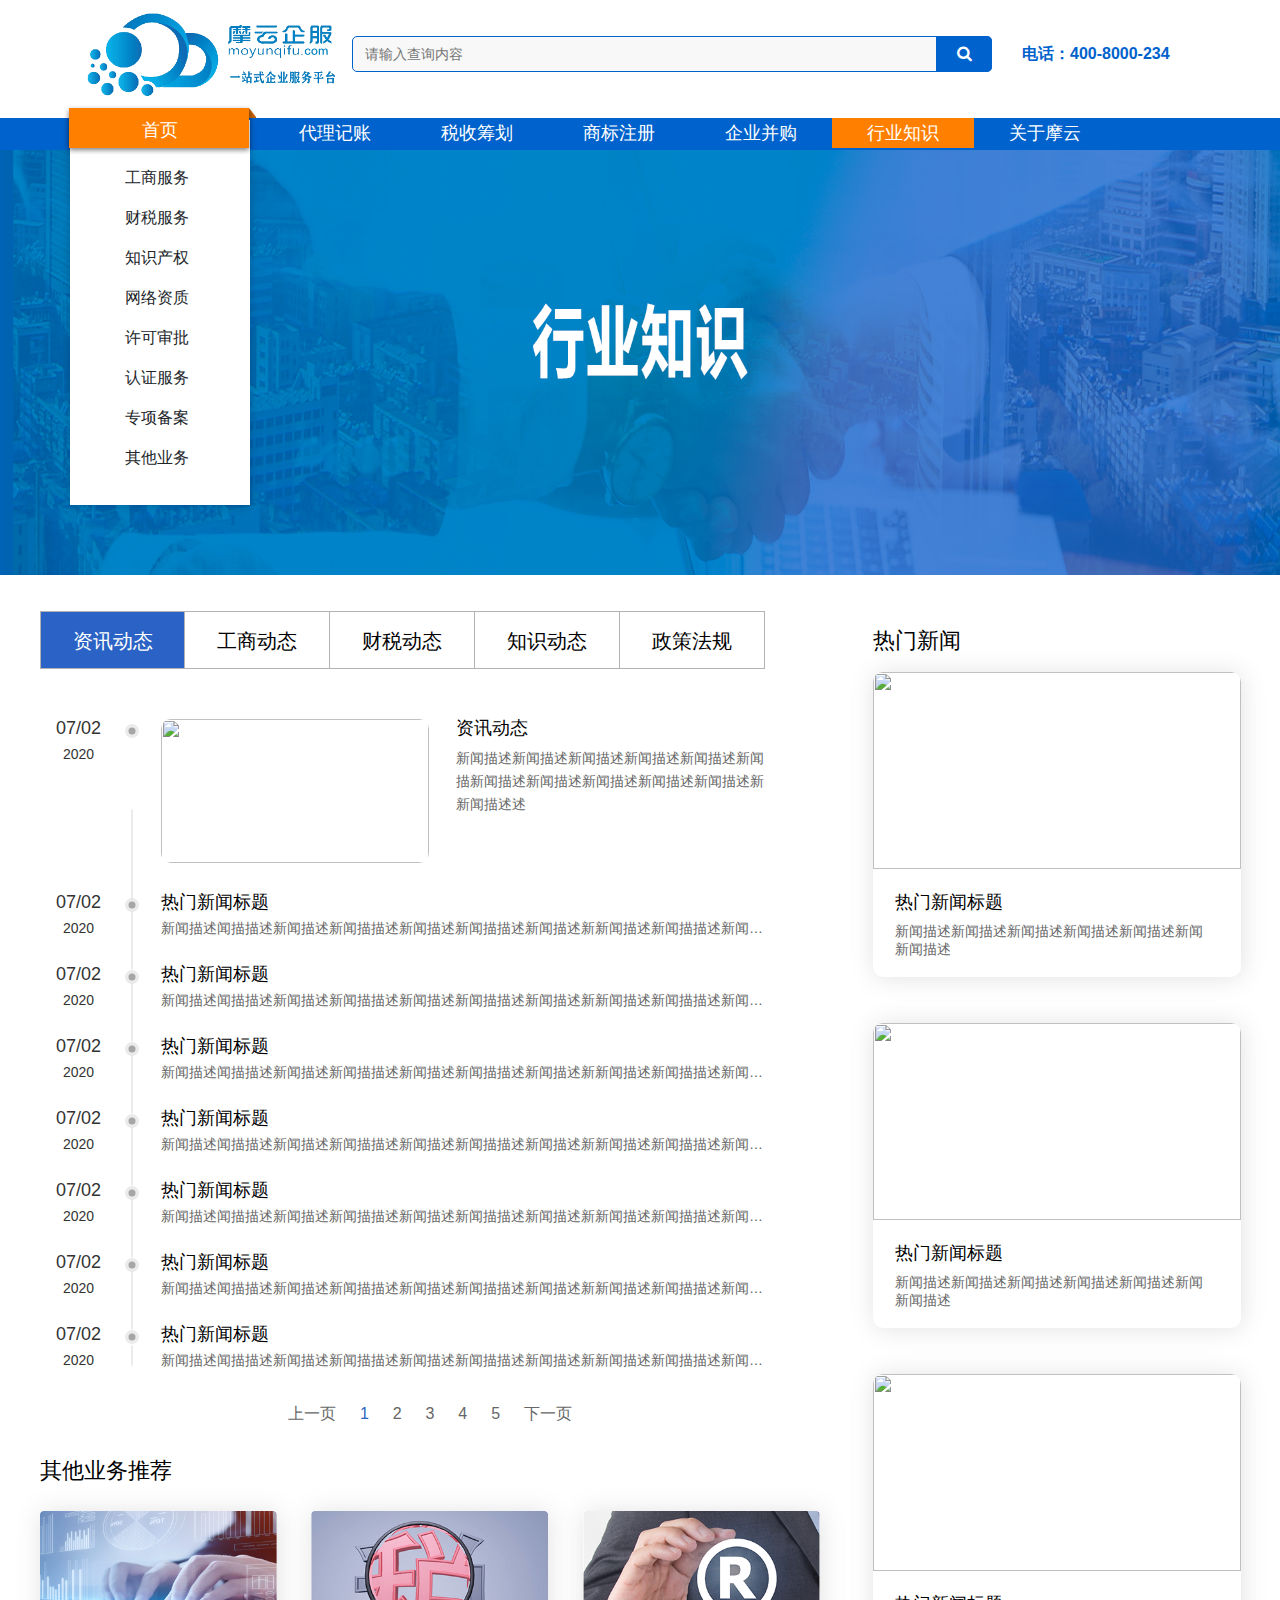
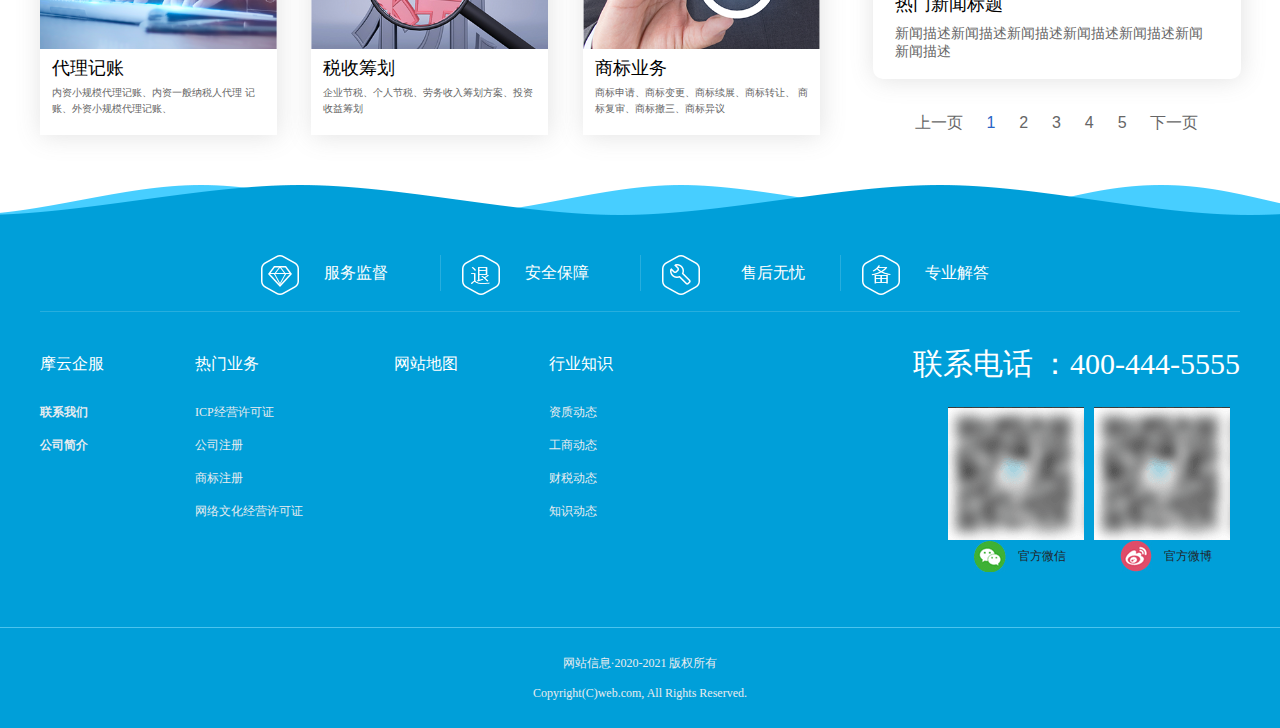
==== articleList.html @ 4e264e14 "i" ====
<!DOCTYPE html>
<html lang="en">

<head>
    <meta charset="UTF-8">
    <meta name="viewport" content="width=device-width, initial-scale=1.0">
    <title>摩云企服-一站式企业服务平台</title>
    <!-- Bootstrap -->
    <link rel="stylesheet" href="plugins/bootstrap/bootstrap.min.css">
    <!-- font-awesome -->
    <link href="plugins/icon/font-awesome-4.7.0/css/font-awesome.min.css" rel="stylesheet">
    <!-- Main Stylesheet -->
    <link href="css/style.css" rel="stylesheet">
</head>

<body>
    <div>
        <!-- <div class="fixed-top"> -->
        <!-- <header class=" headerUtil"> -->
        <!-- <div class="container"> -->
        <!-- <div class="float-right" style="margin-right:50px"> -->
        <!-- <span><a href="#"></a></span>
                        <span>|</span>
                        <span><a href="#">注册</a></span> -->
        <!-- <span>电话：400-8000-234</span> -->
        <!-- </div> -->
        <!-- </header> -->
        <header class="navigation ">
            <div class="container">
                <nav class="navbar navbar-expand-lg navbar-dark">
                    <a class="navbar-brand font-tertiary h3" href="index.html"><img src="images/logo_min.png" width="250px" alt="Myself"></a>
                    <!-- <button class="navbar-toggler" type="button" data-toggle="collapse" data-target="#navigation"
                        aria-controls="navigation" aria-expanded="false" aria-label="Toggle navigation">
                        <span class="navbar-toggler-icon"></span>
                    </button> -->
                    <div class="header-search float-right">
                        <form id="search1" method="get">
                            <input type="text" id="search-product-keyword" name="keyword" value="" placeholder="请输入查询内容"> <button id="search-product-btn"><span
                                    class="fa fa-search"></span></button>
                        </form>
                    </div>
                    <div class="header-search float-right">
                        <span style="margin-left:30px;font-weight: bold;color: #0062cc;">电话：400-8000-234</span>
                    </div>
            </div>
            </nav>
        </header>
        <!-- </div> -->
        <header>
            <div id="nav">
                <div class="container">
                    <ul class="w">
                        <li><a href="./agency.html">代理记账</a></li>
                        <li><a href="./revenue.html">税收筹划</a></li>
                        <li><a href="./brand.html">商标注册</a></li>
                        <li><a href="./merger.html">企业并购</a></li>
                        <li class="active"><a href="./knowledge.html">行业知识</a></li>
                        <li><a href="./about.html">关于摩云</a></li>
                    </ul>
                </div>
            </div>
            <div class="w clearfix" style="position:relative;">
                <div class="container">
                    <!-- banner上面浮层 -->
                    <div class="cat_wrap">
                        <div class="cat_header">
                            <h3 class="cat_title">首页</h3>
                            <div class="cat_list">
                                <div class="float for1">
                                    工商服务
                                </div>
                                <div class="float for2">
                                    财税服务
                                </div>
                                <div class="float for3">
                                    知识产权
                                </div>
                                <div class="float for4">
                                    网络资质
                                </div>
                                <div class="float for5">
                                    许可审批
                                </div>
                                <div class="float for6">
                                    认证服务
                                </div>
                                <div class="float for7">
                                    专项备案
                                </div>
                                <div class="float for8">
                                    其他业务
                                </div>
                            </div>
                        </div>
                        <!-- banner浮层滑动显示弹框 -->
                        <div class="cat_subcont">
                            <div class="cat_sublist">
                                <!-- 浮层左边列表 -->
                                <div class="fore1">
                                    <div class="fore_list">
                                        <h3><a href="javascript:void(0);">名称核准</a></h3>
                                        <ul class="clearfix">
                                            <li><a href="javascript:void(0);">国家局名称核准</a></li>
                                            <li><a href="javascript:void(0);"> 疑难名称核准</a></li>
                                            <li><a href="javascript:void(0);"> 无行政区划名称核准</a></li>
                                            <li><a href="javascript:void(0);"> 无行业特点名称核准</a></li>
                                        </ul>
                                    </div>
                                </div>
                                <div class="fore1">
                                    <div class="fore_list">
                                        <h3><a href="javascript:void(0);">公司注册</a></h3>
                                        <ul class="clearfix">
                                            <li><a href="javascript:void(0);">内资公司注册</a></li>
                                            <li><a href="javascript:void(0);"> 外资公司注册</a></li>
                                            <li><a href="javascript:void(0);"> 个人独资企业</a></li>
                                            <li><a href="javascript:void(0);"> 有限合伙企业-分公司</a></li>
                                            <li><a href="javascript:void(0);"> 集团公司</a></li>
                                        </ul>
                                    </div>
                                </div>
                                <div class="fore1">
                                    <div class="fore_list">
                                        <h3><a href="javascript:void(0);">公司变更</a></h3>
                                        <ul class="clearfix">
                                            <li><a href="javascript:void(0);">名称变更</a></li>
                                            <li><a href="javascript:void(0);"> 股权变更</a></li>
                                            <li><a href="javascript:void(0);"> 职务变更（法人、监事、董事）</a></li>
                                            <li><a href="javascript:void(0);"> 经营范围变更</a></li>
                                            <li><a href="javascript:void(0);"> 注册地址变更</a></li>
                                        </ul>
                                    </div>
                                </div>
                                <div class="fore1">
                                    <div class="fore_list">
                                        <h3><a href="javascript:void(0);">公司注销</a></h3>
                                        <ul class="clearfix">
                                            <li><a href="javascript:void(0);">内资公司注销 </a></li>
                                            <li><a href="javascript:void(0);"> 股权变更</a></li>
                                            <li><a href="javascript:void(0);"> 外资公司注销</a></li>
                                            <li><a href="javascript:void(0);"> 分公司注销</a></li>
                                            <li><a href="javascript:void(0);"> 有限合伙企业注销</a></li>
                                            <li><a href="javascript:void(0);"> 个人独资企业注销</a></li>
                                        </ul>
                                    </div>
                                </div>
                                <div class="fore1">
                                    <div class="fore_list">
                                        <h3><a href="javascript:void(0);">迁入迁出</a></h3>
                                        <ul class="clearfix">跨区迁移、跨省迁移
                                            <li><a href="javascript:void(0);">跨区迁移</a></li>
                                            <li><a href="javascript:void(0);"> 跨省迁移</a></li>
                                        </ul>
                                    </div>
                                </div>
                            </div>
                            <div class="cat_sublist">
                                <!-- 浮层左边列表 -->
                                <div class="fore1">
                                    <div class="fore_list">
                                        <h3><a href="javascript:void(0);">财税服务</a></h3>
                                        <ul class="clearfix">
                                            <li><a href="javascript:void(0);">内资小规模代理记账</a></li>
                                            <li><a href="javascript:void(0);"> 内资一般纳税人代理记账</a></li>
                                            <li><a href="javascript:void(0);"> 外资小规模代理记账</a></li>
                                            <li><a href="javascript:void(0);"> 外资一般纳税人代理记账</a></li>
                                        </ul>
                                    </div>
                                    <div class="fore_list">
                                        <h3><a href="javascript:void(0);">服务外包</a></h3>
                                        <ul class="clearfix">
                                            <li><a href="javascript:void(0);">各类审计</a></li>
                                            <li><a href="javascript:void(0);"> 验资</a></li>
                                            <li><a href="javascript:void(0);"> 资产评估</a></li>
                                            <li><a href="javascript:void(0);"> 企业社保开户</a></li>
                                            <li><a href="javascript:void(0);"> 公积金开户</a></li>
                                            <li><a href="javascript:void(0);"> 社保托管（增减员）</a></li>
                                        </ul>
                                    </div>
                                    <div class="fore_list">
                                        <h3><a href="javascript:void(0);">税务服务</a></h3>
                                        <ul class="clearfix">
                                            <li><a href="javascript:void(0);">税务报道</a></li>
                                            <li><a href="javascript:void(0);"> 税种认定</a></li>
                                            <li><a href="javascript:void(0);"> 票种核定</a></li>
                                            <li><a href="javascript:void(0);"> 申请税控</a></li>
                                            <li><a href="javascript:void(0);"> 发票增量</a></li>
                                            <li><a href="javascript:void(0);"> 税务注销</a></li>
                                            <li><a href="javascript:void(0);"> 个人股权转让完税</a></li>
                                        </ul>
                                    </div>
                                    <div class="fore_list">
                                        <h3><a href="javascript:void(0);">财税咨询</a></h3>
                                        <ul class="clearfix">
                                            <li><a href="javascript:void(0);">企业所得税汇算清缴</a></li>
                                            <li><a href="javascript:void(0);"> 财税咨询</a></li>
                                            <li><a href="javascript:void(0);"> 残保金申报</a></li>
                                            <li><a href="javascript:void(0);"> 个人汇算代理申报</a></li>
                                        </ul>
                                    </div>
                                    <div class="fore_list">
                                        <h3><a href="javascript:void(0);">高新服务</a></h3>
                                        <ul class="clearfix">
                                            <li><a href="javascript:void(0);">双软评估</a></li>
                                            <li><a href="javascript:void(0);"> 高新技术企业认证</a></li>
                                        </ul>
                                    </div>
                                    <div class="fore_list">
                                        <h3><a href="javascript:void(0);">税收筹划</a></h3>
                                        <ul class="clearfix">
                                            <li><a href="javascript:void(0);">企业节税</a></li>
                                            <li><a href="javascript:void(0);"> 个人节税</a></li>
                                            <li><a href="javascript:void(0);"> 劳务收入筹划方案</a></li>
                                            <li><a href="javascript:void(0);"> 投资收益筹划</a></li>
                                        </ul>
                                    </div>
                                </div>
                            </div>
                            <div class="cat_sublist">
                                <!-- 浮层左边列表 -->
                                <div class="fore1">
                                    <div class="fore_list">
                                        <h3><a href="javascript:void(0);">商标业务</a></h3>
                                        <ul class="clearfix">
                                            <li><a href="javascript:void(0);">商标申请</a></li>
                                            <li><a href="javascript:void(0);"> 商标变更</a></li>
                                            <li><a href="javascript:void(0);"> 商标续展</a></li>
                                            <li><a href="javascript:void(0);"> 商标转让</a></li>
                                            <li><a href="javascript:void(0);"> 商标复审</a></li>
                                            <li><a href="javascript:void(0);"> 商标撤三</a></li>
                                            <li><a href="javascript:void(0);"> 商标异议</a></li>
                                        </ul>
                                    </div>
                                    <div class="fore_list">
                                        <h3><a href="javascript:void(0);">专利业务</a></h3>
                                        <ul class="clearfix">
                                            <li><a href="javascript:void(0);">发明专利</a></li>
                                            <li><a href="javascript:void(0);"> 外观专利</a></li>
                                            <li><a href="javascript:void(0);"> 实用新型专利</a></li>
                                        </ul>
                                    </div>
                                    <div class="fore_list">
                                        <h3><a href="javascript:void(0);">版权业务</a></h3>
                                        <ul class="clearfix">
                                            <li><a href="javascript:void(0);">计算机软件著作权</a></li>
                                            <li><a href="javascript:void(0);"> 汇编作品著作权</a></li>
                                            <li><a href="javascript:void(0);"> 美术作品著作权</a></li>
                                            <li><a href="javascript:void(0);"> 音乐文字舞蹈影视作品等</a></li>
                                        </ul>
                                    </div>
                                </div>

                            </div>

                            <div class="cat_sublist">
                                <!-- 浮层左边列表 -->
                                <div class="fore1">
                                    <div class="fore_list">
                                        <h3><a href="javascript:void(0);">基础电信</a></h3>
                                        <ul class="clearfix">
                                            <li><a href="javascript:void(0);">蜂窝移动通信业务</a></li>
                                            <li><a href="javascript:void(0);"> 国内甚小口径终端地球站通信业务</a></li>
                                            <li><a href="javascript:void(0);"> 网络托管业务</a></li>
                                            <li><a href="javascript:void(0);"> 许可证变更</a></li>
                                            <li><a href="javascript:void(0);"> 许可证续期</a></li>
                                            <li><a href="javascript:void(0);"> 许可证年报</a></li>
                                        </ul>
                                    </div>
                                    <div class="fore_list">
                                        <h3><a href="javascript:void(0);">增值电信</a></h3>
                                        <ul class="clearfix">
                                            <li><a href="javascript:void(0);">互联网信息服务(ICP许可证）</a></li>
                                            <li><a href="javascript:void(0);"> 在线数据处理与交易处理（EDI许可证)</a></li>
                                            <li><a href="javascript:void(0);"> 互联网信息服务（SP许可证)</a></li>
                                            <li><a href="javascript:void(0);"> 呼叫中心业务</a></li>
                                            <li><a href="javascript:void(0);"> 国内多方通信服务业务</a></li>
                                            <li><a href="javascript:void(0);"> 互联网数据中心业务（IDC许可证）</a></li>
                                            <li><a href="javascript:void(0);"> 互联网接入业务（ISP许可证）</a></li>
                                            <li><a href="javascript:void(0);"> 互联网虚拟专用网业务（VPN许可证）</a></li>
                                            <li><a href="javascript:void(0);"> 内容分发网络业务（CDN许可证）</a></li>
                                        </ul>
                                    </div>
                                    <div class="fore_list">
                                        <h3><a href="javascript:void(0);">外资电信业务</a></h3>
                                        <ul class="clearfix">
                                            <li><a href="javascript:void(0);">外商投资经营电信业务</a></li>
                                            <li><a href="javascript:void(0);"> ICP许可证</a></li>
                                            <li><a href="javascript:void(0);"> EDI许可证</a></li>
                                            <li><a href="javascript:void(0);"> 国内多方通信服务业务</a></li>
                                            <li><a href="javascript:void(0);"> SP许可证</a></li>
                                            <li><a href="javascript:void(0);"> 呼叫中心业务</a></li>
                                            <li><a href="javascript:void(0);"> CDN许可证</a></li>
                                            <li><a href="javascript:void(0);"> IDC许可证</a></li>
                                            <li><a href="javascript:void(0);"> ISP许可证</a></li>
                                        </ul>
                                    </div>
                                    <div class="fore_list">
                                        <h3><a href="javascript:void(0);">电信码号</a></h3>
                                        <ul class="clearfix">
                                            <li><a href="javascript:void(0);">电信网码号资源使用证书（1066.8号段）</a></li>
                                            <li><a href="javascript:void(0);"> 电信网码号资源使用证书（95号段）</a></li>
                                        </ul>
                                    </div>
                                    <div class="fore_list">
                                        <h3><a href="javascript:void(0);">网络文化</a></h3>
                                        <ul class="clearfix">
                                            <li><a href="javascript:void(0);">网络文化经营许可证（直播)</a></li>
                                            <li><a href="javascript:void(0);"> 音乐娱乐</a></li>
                                            <li><a href="javascript:void(0);"> 动漫产品</a></li>
                                            <li><a href="javascript:void(0);"> 演出剧目</a></li>
                                            <li><a href="javascript:void(0);"> 游戏技法解说</a></li>
                                            <li><a href="javascript:void(0);"> 展览比赛活动</a></li>
                                        </ul>
                                    </div>
                                    <div class="fore_list">
                                        <h3><a href="javascript:void(0);">游戏行业</a></h3>
                                        <ul class="clearfix">
                                            <li><a href="javascript:void(0);">网络文化经营许可（游戏类）</a></li>
                                            <li><a href="javascript:void(0);"> 游戏版号(七类）</a></li>
                                            <li><a href="javascript:void(0);"> 游戏版号(非七类）</a></li>
                                            <li><a href="javascript:void(0);"> 游戏运营备案</a></li>
                                        </ul>
                                    </div>
                                    <div class="fore_list">
                                        <h3><a href="javascript:void(0);">影视出版</a></h3>
                                        <ul class="clearfix">
                                            <li><a href="javascript:void(0);">信息网络传播视听节目许可证</a></li>
                                            <li><a href="javascript:void(0);"> 网络出版服务许可证</a></li>
                                            <li><a href="javascript:void(0);"> 互联网新闻信息服务许可证</a></li>
                                            <li><a href="javascript:void(0);"> 出版物经营许可证(零售) </a></li>
                                            <li><a href="javascript:void(0);"> 出版物经营许可证(批发)</a></li>
                                        </ul>
                                    </div>
                                    <div class="fore_list">
                                        <h3><a href="javascript:void(0);">医疗食品</a></h3>
                                        <ul class="clearfix">
                                            <li><a href="javascript:void(0);">网络食品经营备案</a></li>
                                            <li><a href="javascript:void(0);"> 医疗器械网络销售备案</a></li>
                                            <li><a href="javascript:void(0);"> 医疗器械网络交易第三方平台备案</a></li>
                                        </ul>
                                    </div>
                                    <div class="fore_list">
                                        <h3><a href="javascript:void(0);">药品信息</a></h3>
                                        <ul class="clearfix">
                                            <li><a href="javascript:void(0);">互联网药品信息服务资格证书（经营性）</a></li>
                                            <li><a href="javascript:void(0);"> 互联网药品信息服务资格证书（非经营性）</a></li>
                                            <li><a href="javascript:void(0);"> 互联网药品交易服务资格证书（停批）</a></li>
                                            <li><a href="javascript:void(0);"> 互联网医院</a></li>
                                        </ul>
                                    </div>
                                </div>

                            </div>
                            <div class="cat_sublist">
                                <!-- 浮层左边列表 -->
                                <div class="fore1">
                                    <div class="fore_list">
                                        <h3><a href="javascript:void(0);">演出文化</a></h3>
                                        <ul class="clearfix">
                                            <li><a href="javascript:void(0);">营业性演出许可证</a></li>
                                            <li><a href="javascript:void(0);"> 广播电视节目制作经营许可证</a></li>
                                            <li><a href="javascript:void(0);"> 艺术品经营单位备案</a></li>
                                        </ul>
                                    </div>
                                    <div class="fore_list">
                                        <h3><a href="javascript:void(0);">旅游拍卖</a></h3>
                                        <ul class="clearfix">
                                            <li><a href="javascript:void(0);">国内旅行社</a></li>
                                            <li><a href="javascript:void(0);"> 国际旅行社</a></li>
                                            <li><a href="javascript:void(0);"> 普通拍卖许可</a></li>
                                            <li><a href="javascript:void(0);"> 文物拍卖许可</a></li>
                                        </ul>
                                    </div>
                                    <div class="fore_list">
                                        <h3><a href="javascript:void(0);">私募基金</a></h3>
                                        <ul class="clearfix">
                                            <li><a href="javascript:void(0);">私募基金管理公司设立</a></li>
                                            <li><a href="javascript:void(0);"> 私募基金管理人备案</a></li>
                                            <li><a href="javascript:void(0);"> 私募基金登记备案（产品）</a></li>
                                        </ul>
                                    </div>
                                    <div class="fore_list">
                                        <h3><a href="javascript:void(0);">医药食品</a></h3>
                                        <ul class="clearfix">
                                            <li><a href="javascript:void(0);">医疗器械二类备案</a></li>
                                            <li><a href="javascript:void(0);"> 医疗器械三类审批</a></li>
                                            <li><a href="javascript:void(0);"> 食品经营许可证（流通类）</a></li>
                                            <li><a href="javascript:void(0);"> 食品经营许可证（餐饮类）</a></li>
                                        </ul>
                                    </div>
                                    <div class="fore_list">
                                        <h3><a href="javascript:void(0);">人力道路</a></h3>
                                        <ul class="clearfix">
                                            <li><a href="javascript:void(0);">劳务派遣经营许可证</a></li>
                                            <li><a href="javascript:void(0);"> 人力资源服务许可证</a></li>
                                            <li><a href="javascript:void(0);"> 道路运输经营许可</a></li>
                                            <li><a href="javascript:void(0);"> 汽车租赁备案</a></li>
                                        </ul>
                                    </div>
                                    <div class="fore_list">
                                        <h3><a href="javascript:void(0);">建筑行业</a></h3>
                                        <ul class="clearfix">
                                            <li><a href="javascript:void(0);">装饰装修二级资质</a></li>
                                            <li><a href="javascript:void(0);"> 施工总承包资质</a></li>
                                            <li><a href="javascript:void(0);"> 专业承包资质</a></li>
                                            <li><a href="javascript:void(0);"> 房地产开发暂定资质</a></li>
                                        </ul>
                                    </div>
                                    <div class="fore_list">
                                        <h3><a href="javascript:void(0);">品牌连锁</a></h3>
                                        <ul class="clearfix">
                                            <li><a href="javascript:void(0);">商业特许经营备案</a></li>
                                        </ul>
                                    </div>
                                    <div class="fore_list">
                                        <h3><a href="javascript:void(0);">环境卫生</a></h3>
                                        <ul class="clearfix">
                                            <li><a href="javascript:void(0);">卫生经营许可证（美容美发、酒店</a></li>
                                        </ul>
                                    </div>
                                    <div class="fore_list">
                                        <h3><a href="javascript:void(0);">进出贸易</a></h3>
                                        <ul class="clearfix">
                                            <li><a href="javascript:void(0);">进出口权</a></li>
                                        </ul>
                                    </div>
                                </div>

                            </div>

                            <div class="cat_sublist">
                                <!-- 浮层左边列表 -->
                                <div class="fore1">
                                    <div class="fore_list">
                                        <h3><a href="javascript:void(0);">质量体系认证</a></h3>
                                        <ul class="clearfix">
                                            <li><a href="javascript:void(0);">ISO9001质量管理体系认证</a></li>
                                            <li><a href="javascript:void(0);"> ISO14001环境管理体系认证</a></li>
                                            <li><a href="javascript:void(0);"> ISO45001职业健康安全管理体系</a></li>
                                            <li><a href="javascript:void(0);"> ISO13485医疗器械质量认证</a></li>
                                            <li><a href="javascript:void(0);"> ISO33001信息安全管理体系认证</a></li>
                                            <li><a href="javascript:void(0);"> ISO/TS16949汽车行业质量体系认证 </a></li>
                                            <li><a href="javascript:void(0);">ISO22000食品安全管理体系认证 </a></li>
                                        </ul>
                                    </div>
                                    <div class="fore_list">
                                        <h3><a href="javascript:void(0);">国家强制认证</a></h3>
                                        <ul class="clearfix">
                                            <li><a href="javascript:void(0);">CCC认证（3C认证）</a></li>
                                            <li><a href="javascript:void(0);"> QS食品安全生产许可证</a></li>
                                            <li><a href="javascript:void(0);"> CMMI3认证</a></li>
                                            <li><a href="javascript:void(0);"> 有机产品认证</a></li>
                                        </ul>
                                    </div>
                                </div>

                            </div>
                            <div class="cat_sublist">
                                <!-- 浮层左边列表 -->
                                <div class="fore1">
                                    <div class="fore_list">
                                        <h3><a href="javascript:void(0);">专项备案</a></h3>
                                        <ul class="clearfix">
                                            <li><a href="javascript:void(0);">ICP备案（域名备案）</a></li>
                                            <li><a href="javascript:void(0);"> 公安网备</a></li>
                                        </ul>
                                    </div>
                                </div>

                            </div>

                            <div class="cat_sublist">
                                <!-- 浮层左边列表 -->
                                <div class="fore1">
                                    <div class="fore_list">
                                        <h3><a href="javascript:void(0);">其他业务</a></h3>
                                        <ul class="clearfix">
                                            <li><a href="javascript:void(0);">企业工作居住证开户</a></li>
                                            <li><a href="javascript:void(0);"> 个人工作居住证办理</a></li>
                                        </ul>
                                    </div>
                                </div>

                            </div>

                        </div>
                    </div>

                </div>
            </div>
            <img class="agency-banner" src="images//articleList/articleList-banner.png" alt="">
        </header>
        <div class="articleList-content">
            <div class="articleList-content-left">
                <ul class="articleList-left-tab">
                    <li class="articleList-left-tabitem articleList-left-tabitemActive articleList-left-tab1">资讯动态</li>
                    <li class="articleList-left-tabitem">工商动态</li>
                    <li class="articleList-left-tabitem">财税动态</li>
                    <li class="articleList-left-tabitem">知识动态</li>
                    <li class="articleList-left-tabitem">政策法规</li>
                </ul>

                <div class="articleList-left-tabContentUl">

                    <div class="articleList-left-tabContent show">
                        <div class="left-tabContent-one">
                            <div class="two-left">
                                <p class="two-left-month">07/02</p>
                                <p class="two-left-year">2020</p>
                            </div>
                            <div class="two-dotLine">
                                <div class="two-dotLine-li"></div>
                            </div>
                            <div class="one-right">
                                <img class="one-right-img" src="https://ss1.bdstatic.com/70cFvXSh_Q1YnxGkpoWK1HF6hhy/it/u=3750639412,2245006687&fm=26&gp=0.jpg" alt="">
                                <div class="one-right-box">
                                    <div class="one-right-boxTitle">资讯动态</div>
                                    <div class="one-right-boxText">
                                        新闻描述新闻描述新闻描述新闻描述新闻描述新闻 描新闻描述新闻描述新闻描述新闻描述新闻描述新 新闻描述述
                                    </div>
                                </div>
                            </div>
                        </div>
                        <div class="left-tabContent-two">
                            <div class="two-left">
                                <p class="two-left-month">07/02</p>
                                <p class="two-left-year">2020</p>
                            </div>
                            <div class="two-dotLine">
                                <div class="two-dotLine-li"></div>
                            </div>
                            <div class="two-right">
                                <p class="two-right-title">热门新闻标题</p>
                                <p class="two-right-text">新闻描述闻描描述新闻描述新闻描描述新闻描述新闻描描述新闻描述新新闻描述新闻描描述新闻描述新闻述新闻描述新闻描述新闻描新闻描述新闻描述新闻描述新闻描述新闻...</p>
                            </div>
                        </div>
                        <div class="left-tabContent-two">
                            <div class="two-left">
                                <p class="two-left-month">07/02</p>
                                <p class="two-left-year">2020</p>
                            </div>
                            <div class="two-dotLine">
                                <div class="two-dotLine-li"></div>
                            </div>
                            <div class="two-right">
                                <p class="two-right-title">热门新闻标题</p>
                                <p class="two-right-text">新闻描述闻描描述新闻描述新闻描描述新闻描述新闻描描述新闻描述新新闻描述新闻描描述新闻描述新闻述新闻描述新闻描述新闻描新闻描述新闻描述新闻描述新闻描述新闻...</p>
                            </div>
                        </div>
                        <div class="left-tabContent-two">
                            <div class="two-left">
                                <p class="two-left-month">07/02</p>
                                <p class="two-left-year">2020</p>
                            </div>
                            <div class="two-dotLine">
                                <div class="two-dotLine-li"></div>
                            </div>
                            <div class="two-right">
                                <p class="two-right-title">热门新闻标题</p>
                                <p class="two-right-text">新闻描述闻描描述新闻描述新闻描描述新闻描述新闻描描述新闻描述新新闻描述新闻描描述新闻描述新闻述新闻描述新闻描述新闻描新闻描述新闻描述新闻描述新闻描述新闻...</p>
                            </div>
                        </div>
                        <div class="left-tabContent-two">
                            <div class="two-left">
                                <p class="two-left-month">07/02</p>
                                <p class="two-left-year">2020</p>
                            </div>
                            <div class="two-dotLine">
                                <div class="two-dotLine-li"></div>
                            </div>
                            <div class="two-right">
                                <p class="two-right-title">热门新闻标题</p>
                                <p class="two-right-text">新闻描述闻描描述新闻描述新闻描描述新闻描述新闻描描述新闻描述新新闻描述新闻描描述新闻描述新闻述新闻描述新闻描述新闻描新闻描述新闻描述新闻描述新闻描述新闻...</p>
                            </div>
                        </div>
                        <div class="left-tabContent-two">
                            <div class="two-left">
                                <p class="two-left-month">07/02</p>
                                <p class="two-left-year">2020</p>
                            </div>
                            <div class="two-dotLine">
                                <div class="two-dotLine-li"></div>
                            </div>
                            <div class="two-right">
                                <p class="two-right-title">热门新闻标题</p>
                                <p class="two-right-text">新闻描述闻描描述新闻描述新闻描描述新闻描述新闻描描述新闻描述新新闻描述新闻描描述新闻描述新闻述新闻描述新闻描述新闻描新闻描述新闻描述新闻描述新闻描述新闻...</p>
                            </div>
                        </div>
                        <div class="left-tabContent-two">
                            <div class="two-left">
                                <p class="two-left-month">07/02</p>
                                <p class="two-left-year">2020</p>
                            </div>
                            <div class="two-dotLine">
                                <div class="two-dotLine-li"></div>
                            </div>
                            <div class="two-right">
                                <p class="two-right-title">热门新闻标题</p>
                                <p class="two-right-text">新闻描述闻描描述新闻描述新闻描描述新闻描述新闻描描述新闻描述新新闻描述新闻描描述新闻描述新闻述新闻描述新闻描述新闻描新闻描述新闻描述新闻描述新闻描述新闻...</p>
                            </div>
                        </div>
                        <div class="left-tabContent-two">
                            <div class="two-left">
                                <p class="two-left-month">07/02</p>
                                <p class="two-left-year">2020</p>
                            </div>
                            <div class="two-dotLine">
                                <div class="two-dotLine-li"></div>
                            </div>
                            <div class="two-right">
                                <p class="two-right-title">热门新闻标题</p>
                                <p class="two-right-text">新闻描述闻描描述新闻描述新闻描描述新闻描述新闻描描述新闻描述新新闻描述新闻描描述新闻描述新闻述新闻描述新闻描述新闻描新闻描述新闻描述新闻描述新闻描述新闻...</p>
                            </div>
                        </div>
                    </div>

                    <div class="articleList-left-tabContent">
                        <div class="left-tabContent-one">
                            <div class="two-left">
                                <p class="two-left-month">07/02</p>
                                <p class="two-left-year">2020</p>
                            </div>
                            <div class="two-dotLine">
                                <div class="two-dotLine-li"></div>
                            </div>
                            <div class="one-right">
                                <img class="one-right-img" src="https://ss1.bdstatic.com/70cFvXSh_Q1YnxGkpoWK1HF6hhy/it/u=3750639412,2245006687&fm=26&gp=0.jpg" alt="">
                                <div class="one-right-box">
                                    <div class="one-right-boxTitle">工商动态</div>
                                    <div class="one-right-boxText">
                                        新闻描述新闻描述新闻描述新闻描述新闻描述新闻 描新闻描述新闻描述新闻描述新闻描述新闻描述新 新闻描述述
                                    </div>
                                </div>
                            </div>
                        </div>
                        <div class="left-tabContent-two">
                            <div class="two-left">
                                <p class="two-left-month">07/02</p>
                                <p class="two-left-year">2020</p>
                            </div>
                            <div class="two-dotLine">
                                <div class="two-dotLine-li"></div>
                            </div>
                            <div class="two-right">
                                <p class="two-right-title">热门新闻标题</p>
                                <p class="two-right-text">新闻描述闻描描述新闻描述新闻描描述新闻描述新闻描描述新闻描述新新闻描述新闻描描述新闻描述新闻述新闻描述新闻描述新闻描新闻描述新闻描述新闻描述新闻描述新闻...</p>
                            </div>
                        </div>
                        <div class="left-tabContent-two">
                            <div class="two-left">
                                <p class="two-left-month">07/02</p>
                                <p class="two-left-year">2020</p>
                            </div>
                            <div class="two-dotLine">
                                <div class="two-dotLine-li"></div>
                            </div>
                            <div class="two-right">
                                <p class="two-right-title">热门新闻标题</p>
                                <p class="two-right-text">新闻描述闻描描述新闻描述新闻描描述新闻描述新闻描描述新闻描述新新闻描述新闻描描述新闻描述新闻述新闻描述新闻描述新闻描新闻描述新闻描述新闻描述新闻描述新闻...</p>
                            </div>
                        </div>
                        <div class="left-tabContent-two">
                            <div class="two-left">
                                <p class="two-left-month">07/02</p>
                                <p class="two-left-year">2020</p>
                            </div>
                            <div class="two-dotLine">
                                <div class="two-dotLine-li"></div>
                            </div>
                            <div class="two-right">
                                <p class="two-right-title">热门新闻标题</p>
                                <p class="two-right-text">新闻描述闻描描述新闻描述新闻描描述新闻描述新闻描描述新闻描述新新闻描述新闻描描述新闻描述新闻述新闻描述新闻描述新闻描新闻描述新闻描述新闻描述新闻描述新闻...</p>
                            </div>
                        </div>
                        <div class="left-tabContent-two">
                            <div class="two-left">
                                <p class="two-left-month">07/02</p>
                                <p class="two-left-year">2020</p>
                            </div>
                            <div class="two-dotLine">
                                <div class="two-dotLine-li"></div>
                            </div>
                            <div class="two-right">
                                <p class="two-right-title">热门新闻标题</p>
                                <p class="two-right-text">新闻描述闻描描述新闻描述新闻描描述新闻描述新闻描描述新闻描述新新闻描述新闻描描述新闻描述新闻述新闻描述新闻描述新闻描新闻描述新闻描述新闻描述新闻描述新闻...</p>
                            </div>
                        </div>
                        <div class="left-tabContent-two">
                            <div class="two-left">
                                <p class="two-left-month">07/02</p>
                                <p class="two-left-year">2020</p>
                            </div>
                            <div class="two-dotLine">
                                <div class="two-dotLine-li"></div>
                            </div>
                            <div class="two-right">
                                <p class="two-right-title">热门新闻标题</p>
                                <p class="two-right-text">新闻描述闻描描述新闻描述新闻描描述新闻描述新闻描描述新闻描述新新闻描述新闻描描述新闻描述新闻述新闻描述新闻描述新闻描新闻描述新闻描述新闻描述新闻描述新闻...</p>
                            </div>
                        </div>
                        <div class="left-tabContent-two">
                            <div class="two-left">
                                <p class="two-left-month">07/02</p>
                                <p class="two-left-year">2020</p>
                            </div>
                            <div class="two-dotLine">
                                <div class="two-dotLine-li"></div>
                            </div>
                            <div class="two-right">
                                <p class="two-right-title">热门新闻标题</p>
                                <p class="two-right-text">新闻描述闻描描述新闻描述新闻描描述新闻描述新闻描描述新闻描述新新闻描述新闻描描述新闻描述新闻述新闻描述新闻描述新闻描新闻描述新闻描述新闻描述新闻描述新闻...</p>
                            </div>
                        </div>
                        <div class="left-tabContent-two">
                            <div class="two-left">
                                <p class="two-left-month">07/02</p>
                                <p class="two-left-year">2020</p>
                            </div>
                            <div class="two-dotLine">
                                <div class="two-dotLine-li"></div>
                            </div>
                            <div class="two-right">
                                <p class="two-right-title">热门新闻标题</p>
                                <p class="two-right-text">新闻描述闻描描述新闻描述新闻描描述新闻描述新闻描描述新闻描述新新闻描述新闻描描述新闻描述新闻述新闻描述新闻描述新闻描新闻描述新闻描述新闻描述新闻描述新闻...</p>
                            </div>
                        </div>
                    </div>
                    <div class="articleList-left-tabContent">
                        <div class="left-tabContent-one">
                            <div class="two-left">
                                <p class="two-left-month">07/02</p>
                                <p class="two-left-year">2020</p>
                            </div>
                            <div class="two-dotLine">
                                <div class="two-dotLine-li"></div>
                            </div>
                            <div class="one-right">
                                <img class="one-right-img" src="https://ss1.bdstatic.com/70cFvXSh_Q1YnxGkpoWK1HF6hhy/it/u=3750639412,2245006687&fm=26&gp=0.jpg" alt="">
                                <div class="one-right-box">
                                    <div class="one-right-boxTitle">财税动态</div>
                                    <div class="one-right-boxText">
                                        新闻描述新闻描述新闻描述新闻描述新闻描述新闻 描新闻描述新闻描述新闻描述新闻描述新闻描述新 新闻描述述
                                    </div>
                                </div>
                            </div>
                        </div>
                        <div class="left-tabContent-two">
                            <div class="two-left">
                                <p class="two-left-month">07/02</p>
                                <p class="two-left-year">2020</p>
                            </div>
                            <div class="two-dotLine">
                                <div class="two-dotLine-li"></div>
                            </div>
                            <div class="two-right">
                                <p class="two-right-title">热门新闻标题</p>
                                <p class="two-right-text">新闻描述闻描描述新闻描述新闻描描述新闻描述新闻描描述新闻描述新新闻描述新闻描描述新闻描述新闻述新闻描述新闻描述新闻描新闻描述新闻描述新闻描述新闻描述新闻...</p>
                            </div>
                        </div>
                        <div class="left-tabContent-two">
                            <div class="two-left">
                                <p class="two-left-month">07/02</p>
                                <p class="two-left-year">2020</p>
                            </div>
                            <div class="two-dotLine">
                                <div class="two-dotLine-li"></div>
                            </div>
                            <div class="two-right">
                                <p class="two-right-title">热门新闻标题</p>
                                <p class="two-right-text">新闻描述闻描描述新闻描述新闻描描述新闻描述新闻描描述新闻描述新新闻描述新闻描描述新闻描述新闻述新闻描述新闻描述新闻描新闻描述新闻描述新闻描述新闻描述新闻...</p>
                            </div>
                        </div>
                        <div class="left-tabContent-two">
                            <div class="two-left">
                                <p class="two-left-month">07/02</p>
                                <p class="two-left-year">2020</p>
                            </div>
                            <div class="two-dotLine">
                                <div class="two-dotLine-li"></div>
                            </div>
                            <div class="two-right">
                                <p class="two-right-title">热门新闻标题</p>
                                <p class="two-right-text">新闻描述闻描描述新闻描述新闻描描述新闻描述新闻描描述新闻描述新新闻描述新闻描描述新闻描述新闻述新闻描述新闻描述新闻描新闻描述新闻描述新闻描述新闻描述新闻...</p>
                            </div>
                        </div>
                        <div class="left-tabContent-two">
                            <div class="two-left">
                                <p class="two-left-month">07/02</p>
                                <p class="two-left-year">2020</p>
                            </div>
                            <div class="two-dotLine">
                                <div class="two-dotLine-li"></div>
                            </div>
                            <div class="two-right">
                                <p class="two-right-title">热门新闻标题</p>
                                <p class="two-right-text">新闻描述闻描描述新闻描述新闻描描述新闻描述新闻描描述新闻描述新新闻描述新闻描描述新闻描述新闻述新闻描述新闻描述新闻描新闻描述新闻描述新闻描述新闻描述新闻...</p>
                            </div>
                        </div>
                        <div class="left-tabContent-two">
                            <div class="two-left">
                                <p class="two-left-month">07/02</p>
                                <p class="two-left-year">2020</p>
                            </div>
                            <div class="two-dotLine">
                                <div class="two-dotLine-li"></div>
                            </div>
                            <div class="two-right">
                                <p class="two-right-title">热门新闻标题</p>
                                <p class="two-right-text">新闻描述闻描描述新闻描述新闻描描述新闻描述新闻描描述新闻描述新新闻描述新闻描描述新闻描述新闻述新闻描述新闻描述新闻描新闻描述新闻描述新闻描述新闻描述新闻...</p>
                            </div>
                        </div>
                        <div class="left-tabContent-two">
                            <div class="two-left">
                                <p class="two-left-month">07/02</p>
                                <p class="two-left-year">2020</p>
                            </div>
                            <div class="two-dotLine">
                                <div class="two-dotLine-li"></div>
                            </div>
                            <div class="two-right">
                                <p class="two-right-title">热门新闻标题</p>
                                <p class="two-right-text">新闻描述闻描描述新闻描述新闻描描述新闻描述新闻描描述新闻描述新新闻描述新闻描描述新闻描述新闻述新闻描述新闻描述新闻描新闻描述新闻描述新闻描述新闻描述新闻...</p>
                            </div>
                        </div>
                        <div class="left-tabContent-two">
                            <div class="two-left">
                                <p class="two-left-month">07/02</p>
                                <p class="two-left-year">2020</p>
                            </div>
                            <div class="two-dotLine">
                                <div class="two-dotLine-li"></div>
                            </div>
                            <div class="two-right">
                                <p class="two-right-title">热门新闻标题</p>
                                <p class="two-right-text">新闻描述闻描描述新闻描述新闻描描述新闻描述新闻描描述新闻描述新新闻描述新闻描描述新闻描述新闻述新闻描述新闻描述新闻描新闻描述新闻描述新闻描述新闻描述新闻...</p>
                            </div>
                        </div>
                    </div>
                    <div class="articleList-left-tabContent">
                        <div class="left-tabContent-one">
                            <div class="two-left">
                                <p class="two-left-month">07/02</p>
                                <p class="two-left-year">2020</p>
                            </div>
                            <div class="two-dotLine">
                                <div class="two-dotLine-li"></div>
                            </div>
                            <div class="one-right">
                                <img class="one-right-img" src="https://ss1.bdstatic.com/70cFvXSh_Q1YnxGkpoWK1HF6hhy/it/u=3750639412,2245006687&fm=26&gp=0.jpg" alt="">
                                <div class="one-right-box">
                                    <div class="one-right-boxTitle">知识动态</div>
                                    <div class="one-right-boxText">
                                        新闻描述新闻描述新闻描述新闻描述新闻描述新闻 描新闻描述新闻描述新闻描述新闻描述新闻描述新 新闻描述述
                                    </div>
                                </div>
                            </div>
                        </div>
                        <div class="left-tabContent-two">
                            <div class="two-left">
                                <p class="two-left-month">07/02</p>
                                <p class="two-left-year">2020</p>
                            </div>
                            <div class="two-dotLine">
                                <div class="two-dotLine-li"></div>
                            </div>
                            <div class="two-right">
                                <p class="two-right-title">热门新闻标题</p>
                                <p class="two-right-text">新闻描述闻描描述新闻描述新闻描描述新闻描述新闻描描述新闻描述新新闻描述新闻描描述新闻描述新闻述新闻描述新闻描述新闻描新闻描述新闻描述新闻描述新闻描述新闻...</p>
                            </div>
                        </div>
                        <div class="left-tabContent-two">
                            <div class="two-left">
                                <p class="two-left-month">07/02</p>
                                <p class="two-left-year">2020</p>
                            </div>
                            <div class="two-dotLine">
                                <div class="two-dotLine-li"></div>
                            </div>
                            <div class="two-right">
                                <p class="two-right-title">热门新闻标题</p>
                                <p class="two-right-text">新闻描述闻描描述新闻描述新闻描描述新闻描述新闻描描述新闻描述新新闻描述新闻描描述新闻描述新闻述新闻描述新闻描述新闻描新闻描述新闻描述新闻描述新闻描述新闻...</p>
                            </div>
                        </div>
                        <div class="left-tabContent-two">
                            <div class="two-left">
                                <p class="two-left-month">07/02</p>
                                <p class="two-left-year">2020</p>
                            </div>
                            <div class="two-dotLine">
                                <div class="two-dotLine-li"></div>
                            </div>
                            <div class="two-right">
                                <p class="two-right-title">热门新闻标题</p>
                                <p class="two-right-text">新闻描述闻描描述新闻描述新闻描描述新闻描述新闻描描述新闻描述新新闻描述新闻描描述新闻描述新闻述新闻描述新闻描述新闻描新闻描述新闻描述新闻描述新闻描述新闻...</p>
                            </div>
                        </div>
                        <div class="left-tabContent-two">
                            <div class="two-left">
                                <p class="two-left-month">07/02</p>
                                <p class="two-left-year">2020</p>
                            </div>
                            <div class="two-dotLine">
                                <div class="two-dotLine-li"></div>
                            </div>
                            <div class="two-right">
                                <p class="two-right-title">热门新闻标题</p>
                                <p class="two-right-text">新闻描述闻描描述新闻描述新闻描描述新闻描述新闻描描述新闻描述新新闻描述新闻描描述新闻描述新闻述新闻描述新闻描述新闻描新闻描述新闻描述新闻描述新闻描述新闻...</p>
                            </div>
                        </div>
                        <div class="left-tabContent-two">
                            <div class="two-left">
                                <p class="two-left-month">07/02</p>
                                <p class="two-left-year">2020</p>
                            </div>
                            <div class="two-dotLine">
                                <div class="two-dotLine-li"></div>
                            </div>
                            <div class="two-right">
                                <p class="two-right-title">热门新闻标题</p>
                                <p class="two-right-text">新闻描述闻描描述新闻描述新闻描描述新闻描述新闻描描述新闻描述新新闻描述新闻描描述新闻描述新闻述新闻描述新闻描述新闻描新闻描述新闻描述新闻描述新闻描述新闻...</p>
                            </div>
                        </div>
                        <div class="left-tabContent-two">
                            <div class="two-left">
                                <p class="two-left-month">07/02</p>
                                <p class="two-left-year">2020</p>
                            </div>
                            <div class="two-dotLine">
                                <div class="two-dotLine-li"></div>
                            </div>
                            <div class="two-right">
                                <p class="two-right-title">热门新闻标题</p>
                                <p class="two-right-text">新闻描述闻描描述新闻描述新闻描描述新闻描述新闻描描述新闻描述新新闻描述新闻描描述新闻描述新闻述新闻描述新闻描述新闻描新闻描述新闻描述新闻描述新闻描述新闻...</p>
                            </div>
                        </div>
                        <div class="left-tabContent-two">
                            <div class="two-left">
                                <p class="two-left-month">07/02</p>
                                <p class="two-left-year">2020</p>
                            </div>
                            <div class="two-dotLine">
                                <div class="two-dotLine-li"></div>
                            </div>
                            <div class="two-right">
                                <p class="two-right-title">热门新闻标题</p>
                                <p class="two-right-text">新闻描述闻描描述新闻描述新闻描描述新闻描述新闻描描述新闻描述新新闻描述新闻描描述新闻描述新闻述新闻描述新闻描述新闻描新闻描述新闻描述新闻描述新闻描述新闻...</p>
                            </div>
                        </div>
                    </div>
                    <div class="articleList-left-tabContent">
                        <div class="left-tabContent-one">
                            <div class="two-left">
                                <p class="two-left-month">07/02</p>
                                <p class="two-left-year">2020</p>
                            </div>
                            <div class="two-dotLine">
                                <div class="two-dotLine-li"></div>
                            </div>
                            <div class="one-right">
                                <img class="one-right-img" src="https://ss1.bdstatic.com/70cFvXSh_Q1YnxGkpoWK1HF6hhy/it/u=3750639412,2245006687&fm=26&gp=0.jpg" alt="">
                                <div class="one-right-box">
                                    <div class="one-right-boxTitle">政策法规</div>
                                    <div class="one-right-boxText">
                                        新闻描述新闻描述新闻描述新闻描述新闻描述新闻 描新闻描述新闻描述新闻描述新闻描述新闻描述新 新闻描述述
                                    </div>
                                </div>
                            </div>
                        </div>
                        <div class="left-tabContent-two">
                            <div class="two-left">
                                <p class="two-left-month">07/02</p>
                                <p class="two-left-year">2020</p>
                            </div>
                            <div class="two-dotLine">
                                <div class="two-dotLine-li"></div>
                            </div>
                            <div class="two-right">
                                <p class="two-right-title">热门新闻标题</p>
                                <p class="two-right-text">新闻描述闻描描述新闻描述新闻描描述新闻描述新闻描描述新闻描述新新闻描述新闻描描述新闻描述新闻述新闻描述新闻描述新闻描新闻描述新闻描述新闻描述新闻描述新闻...</p>
                            </div>
                        </div>
                        <div class="left-tabContent-two">
                            <div class="two-left">
                                <p class="two-left-month">07/02</p>
                                <p class="two-left-year">2020</p>
                            </div>
                            <div class="two-dotLine">
                                <div class="two-dotLine-li"></div>
                            </div>
                            <div class="two-right">
                                <p class="two-right-title">热门新闻标题</p>
                                <p class="two-right-text">新闻描述闻描描述新闻描述新闻描描述新闻描述新闻描描述新闻描述新新闻描述新闻描描述新闻描述新闻述新闻描述新闻描述新闻描新闻描述新闻描述新闻描述新闻描述新闻...</p>
                            </div>
                        </div>
                        <div class="left-tabContent-two">
                            <div class="two-left">
                                <p class="two-left-month">07/02</p>
                                <p class="two-left-year">2020</p>
                            </div>
                            <div class="two-dotLine">
                                <div class="two-dotLine-li"></div>
                            </div>
                            <div class="two-right">
                                <p class="two-right-title">热门新闻标题</p>
                                <p class="two-right-text">新闻描述闻描描述新闻描述新闻描描述新闻描述新闻描描述新闻描述新新闻描述新闻描描述新闻描述新闻述新闻描述新闻描述新闻描新闻描述新闻描述新闻描述新闻描述新闻...</p>
                            </div>
                        </div>
                        <div class="left-tabContent-two">
                            <div class="two-left">
                                <p class="two-left-month">07/02</p>
                                <p class="two-left-year">2020</p>
                            </div>
                            <div class="two-dotLine">
                                <div class="two-dotLine-li"></div>
                            </div>
                            <div class="two-right">
                                <p class="two-right-title">热门新闻标题</p>
                                <p class="two-right-text">新闻描述闻描描述新闻描述新闻描描述新闻描述新闻描描述新闻描述新新闻描述新闻描描述新闻描述新闻述新闻描述新闻描述新闻描新闻描述新闻描述新闻描述新闻描述新闻...</p>
                            </div>
                        </div>
                        <div class="left-tabContent-two">
                            <div class="two-left">
                                <p class="two-left-month">07/02</p>
                                <p class="two-left-year">2020</p>
                            </div>
                            <div class="two-dotLine">
                                <div class="two-dotLine-li"></div>
                            </div>
                            <div class="two-right">
                                <p class="two-right-title">热门新闻标题</p>
                                <p class="two-right-text">新闻描述闻描描述新闻描述新闻描描述新闻描述新闻描描述新闻描述新新闻描述新闻描描述新闻描述新闻述新闻描述新闻描述新闻描新闻描述新闻描述新闻描述新闻描述新闻...</p>
                            </div>
                        </div>
                        <div class="left-tabContent-two">
                            <div class="two-left">
                                <p class="two-left-month">07/02</p>
                                <p class="two-left-year">2020</p>
                            </div>
                            <div class="two-dotLine">
                                <div class="two-dotLine-li"></div>
                            </div>
                            <div class="two-right">
                                <p class="two-right-title">热门新闻标题</p>
                                <p class="two-right-text">新闻描述闻描描述新闻描述新闻描描述新闻描述新闻描描述新闻描述新新闻描述新闻描描述新闻描述新闻述新闻描述新闻描述新闻描新闻描述新闻描述新闻描述新闻描述新闻...</p>
                            </div>
                        </div>
                        <div class="left-tabContent-two">
                            <div class="two-left">
                                <p class="two-left-month">07/02</p>
                                <p class="two-left-year">2020</p>
                            </div>
                            <div class="two-dotLine">
                                <div class="two-dotLine-li"></div>
                            </div>
                            <div class="two-right">
                                <p class="two-right-title">热门新闻标题</p>
                                <p class="two-right-text">新闻描述闻描描述新闻描述新闻描描述新闻描述新闻描描述新闻描述新新闻描述新闻描描述新闻描述新闻述新闻描述新闻描述新闻描新闻描述新闻描述新闻描述新闻描述新闻...</p>
                            </div>
                        </div>
                    </div>
                </div>
                <ul class="article-paging">
                    <li class="article-paging-li">上一页</li>
                    <li class="article-paging-li article-paging-liActive">1</li>
                    <li class="article-paging-li">2</li>
                    <li class="article-paging-li">3</li>
                    <li class="article-paging-li">4</li>
                    <li class="article-paging-li">5</li>
                    <li class="article-paging-li">下一页</li>
                </ul>

                <div class="article-orther">
                    <div class="article-ortherTitle">其他业务推荐</div>
                    <ul class="article-orther-ul">
                        <li class="article-orther-li">
                            <img class="article-orther-liImg" src="./images/agency/servicesBox-liImg.png" alt="">
                            <div class="article-orther-liText">
                                <div class="article-orther-liTextTitle">代理记账</div>
                                <div class="article-orther-liTextTxt">
                                    内资小规模代理记账、内资一般纳税人代理 记账、外资小规模代理记账、
                                </div>
                            </div>
                        </li>

                        <li class="article-orther-li">
                            <img class="article-orther-liImg" src="./images/agency/servicesBox-liImg2.png" alt="">
                            <div class="article-orther-liText">
                                <div class="article-orther-liTextTitle">税收筹划</div>
                                <div class="article-orther-liTextTxt">
                                    企业节税、个人节税、劳务收入筹划方案、投资收益筹划
                                </div>
                            </div>
                        </li>

                        <li class="article-orther-li">
                            <img class="article-orther-liImg" src="./images/agency/servicesBox-liImg3.png" alt="">
                            <div class="article-orther-liText">
                                <div class="article-orther-liTextTitle">商标业务</div>
                                <div class="article-orther-liTextTxt">
                                    商标申请、商标变更、商标续展、商标转让、 商标复审、商标撤三、商标异议
                                </div>
                            </div>
                        </li>
                    </ul>
                </div>
            </div>
            <div class="articleList-content-right">
                <div class="articleList-content-rightTitle">热门新闻</div>
                <div class="article-list-item">
                    <img class="article-list-itemImg" src="https://ss1.bdstatic.com/70cFvXSh_Q1YnxGkpoWK1HF6hhy/it/u=3750639412,2245006687&fm=26&gp=0.jpg" alt="">
                    <div class="article-list-itemBox">
                        <div class="article-list-itemBoxTitle">热门新闻标题</div>
                        <div class="article-list-itemBoxText">
                            新闻描述新闻描述新闻描述新闻描述新闻描述新闻 新闻描述
                        </div>
                    </div>
                </div>
                <div class="article-list-item">
                    <img class="article-list-itemImg" src="https://ss1.bdstatic.com/70cFvXSh_Q1YnxGkpoWK1HF6hhy/it/u=3750639412,2245006687&fm=26&gp=0.jpg" alt="">
                    <div class="article-list-itemBox">
                        <div class="article-list-itemBoxTitle">热门新闻标题</div>
                        <div class="article-list-itemBoxText">
                            新闻描述新闻描述新闻描述新闻描述新闻描述新闻 新闻描述
                        </div>
                    </div>
                </div>
                <div class="article-list-item">
                    <img class="article-list-itemImg" src="https://ss1.bdstatic.com/70cFvXSh_Q1YnxGkpoWK1HF6hhy/it/u=3750639412,2245006687&fm=26&gp=0.jpg" alt="">
                    <div class="article-list-itemBox">
                        <div class="article-list-itemBoxTitle">热门新闻标题</div>
                        <div class="article-list-itemBoxText">
                            新闻描述新闻描述新闻描述新闻描述新闻描述新闻 新闻描述
                        </div>
                    </div>
                </div>
                <ul class="article-paging">
                    <li class="article-paging-li">上一页</li>
                    <li class="article-paging-li article-paging-liActive">1</li>
                    <li class="article-paging-li">2</li>
                    <li class="article-paging-li">3</li>
                    <li class="article-paging-li">4</li>
                    <li class="article-paging-li">5</li>
                    <li class="article-paging-li">下一页</li>
                </ul>
            </div>
        </div>

        <footer class="footerbox">
            <div style="margin-top: 50px">
            </div>
            <!-- footer -->
            <div class="wave-box">
                <div class="marquee-box marquee-up" id="marquee-box">
                    <div class="marquee">
                        <div class="wave-list-box" id="wave-list-box1">
                            <ul>
                                <li>
                                    <img height="60" alt="波浪" src="images/footer/wave_02.png">
                                </li>
                            </ul>
                        </div>
                        <div class="wave-list-box" id="wave-list-box2">
                            <ul>
                                <li>
                                    <img height="60" alt="波浪" src="images/footer/wave_02.png">
                                </li>
                            </ul>
                        </div>
                    </div>
                </div>
                <div class="marquee-box" id="marquee-box3">
                    <div class="marquee">
                        <div class="wave-list-box" id="wave-list-box4">
                            <ul>
                                <li>
                                    <img height="60" alt="波浪" src="images/footer/wave_01.png">
                                </li>
                            </ul>
                        </div>
                        <div class="wave-list-box" id="wave-list-box5">
                            <ul>
                                <li>
                                    <img height="60" alt="波浪" src="images/footer/wave_01.png">
                                </li>
                            </ul>
                        </div>
                    </div>
                </div>
            </div>
            <div class="footer">
                <div class="auto clearfix">
                    <!-- footer主要-->
                    <div class="five-superiority">
                        <ul class="five-superiority-list clearfix">
                            <li class="service_ico">
                                <a href="#compensate">
                                    <span class="superiority-icon">
                                    </span>
                                    <span>
                                        服务监督
                                    </span>
                                </a>
                            </li>
                            <li class="retreat_ico">
                                <a href="#refund">
                                    <span class="superiority-icon">
                                    </span>
                                    <span>
                                        安全保障
                                    </span>
                                </a>
                            </li>
                            <li class="technology_ico">
                                <a class="superiority-text" href="#afterService">
                                    <span class="superiority-icon">
                                    </span>
                                    <span>
                                        售后无忧
                                    </span>
                                </a>
                            </li>
                            <li class="prepare_ico">
                                <a href="#ico">
                                    <span class="superiority-icon">
                                    </span>
                                    <span>
                                        专业解答
                                    </span>
                                </a>
                            </li>
                        </ul>
                    </div>
                    <div class="footer-floor1">
                        <div class="footer-list">
                            <ul>
                                <li class="flist-title">
                                    摩云企服
                                </li>
                                <li>
                                    <a href="#">
                                        <strong>
                                            联系我们
                                        </strong>
                                    </a>
                                </li>
                                <li>
                                    <a href="#">
                                        <strong>
                                            公司简介
                                        </strong>
                                    </a>
                                </li>
                            </ul>
                            <ul>
                                <li class="flist-title">
                                    热门业务
                                </li>
                                <li>
                                    <a href="#">
                                        ICP经营许可证
                                    </a>
                                </li>
                                <li>
                                    <a href="#">
                                        公司注册
                                    </a>
                                </li>
                                <li>
                                    <a href="#">
                                        商标注册
                                    </a>
                                </li>
                                <li>
                                    <a href="#">
                                        网络文化经营许可证
                                    </a>
                                </li>
                            </ul>
                            <ul>
                                <li class="flist-title">
                                    网站地图
                                </li>
                            </ul>
                            <ul class="flist-4">
                                <li class="flist-title">
                                    行业知识
                                </li>
                                <li>
                                    <a href="#">
                                        资质动态
                                    </a>
                                </li>
                                <li>
                                    <a href="#">
                                        工商动态
                                    </a>
                                </li>
                                <li>
                                    <a href="#">
                                        财税动态
                                    </a>
                                </li>
                                <li>
                                    <a href="#">
                                        知识动态
                                    </a>
                                </li>
                            </ul>
                            <div class="clear-float">
                            </div>
                        </div>
                        <div class="footer-right">
                            <div class="telephone" title="服务热线">
                                <span>
                                </span>
                                <div class="tel-number">
                                    联系电话 ：400-444-5555
                                </div>
                            </div>
                            <div class="official-plat">
                                <ul>
                                    <li>
                                        <a>
                                            <p><img src="images/footer/plat_qrcode.png" alt=""></p>
                                            <span class="weixin-logo">
                                            </span> 官方微信
                                        </a>
                                    </li>
                                    <li title="点击打开官方微博">
                                        <a>
                                            <p><img src="images/footer/plat_qrcode.png" alt=""></p>
                                            <span class="weibo-logo">
                                            </span> 官方微博
                                        </a>
                                    </li>
                                </ul>
                            </div>
                        </div>
                        <div class="clear-float">
                        </div>
                    </div>
                </div>
                <div class="footer-floor2">
                    <p>
                        网站信息·2020-2021 版权所有
                    </p>
                    <p>
                        Copyright(C)web.com, All Rights Reserved.
                    </p>
                </div>
            </div>
            <!-- footer end -->

        </footer>
    </div>

    <script src="plugins/jQuery/jquery.min.js"></script>
    <script src="plugins/bootstrap/bootstrap.min.js"></script>
    <script src="js/script.js"></script>
</body>

</html>
---- css/style.css ----
body,
h1,
h2,
h3,
h4,
h5,
h6,
hr,
p,
blockquote,
dl,
dt,
dd,
ul,
ol,
li,
pre,
form,
fieldset,
legend,
button,
input,
textarea,
th,
td {
    margin: 0;
    padding: 0;
}

a {
    text-decoration: inherit;
}

a,
li {
    list-style: none;
}

.padding-top-30 {
    padding-top: 30px;
}

.margin-top-15 {
    margin-top: 15px;
}

body {
    overflow: auto;
}

.container {
    width: 1400px !important;
    margin: 0 auto;
    padding: 0;
}

.headerUtil {
    width: 100%;
    height: 40px;
    line-height: 40px;
    background: #424144;
    color: #ffffff;
    font-size: 14px;
}

.headerUtil a {
    color: #fff;
    text-decoration: none;
    display: inline-block;
    margin: 0px 5px;
}

.headerUtil a:hover {
    color: #0062cc;
}

.float-right {
    float: right;
}

.navigation {
    clear: both;
}

.header-search {
    position: relative;
    width: 680px;
    display: block;
    margin-bottom: 10px;
}

.header-search input {
    display: block;
    width: 640px;
    height: 36px;
    line-height: 36px;
    font-size: 14px;
    color: #999;
    background: #f8f8f8;
    padding-left: 12px;
    border: 1px solid #0062cc;
    border-radius: 5px;
    float: left;
    outline: none;
}

.header-search input:focus {
    border: 1px solid #0062cc !important;
}

.header-search input:active {
    border: 1px solid #0062cc;
}

.header-search button {
    display: block;
    position: absolute;
    top: 0;
    right: 0;
    width: 56px;
    height: 36px;
    border: none;
    background: #0062cc;
    border-top-right-radius: 5px;
    border-bottom-right-radius: 5px;
    color: #fff;
}


/*导航条*/

#nav {
    width: 100%;
    min-width: 1200px;
    height: 32px;
    background: #0062cc;
}

#nav ul li {
    float: left;
}

#nav ul li:first-child {
    margin-left: 17%;
}

#nav ul li a {
    font-size: 18px;
    color: #fff;
    line-height: 30px;
    padding: 0 35px;
    display: inline-block;
    text-decoration: none;
}

#nav ul li a:hover {
    background: #ff7f00;
    /* color: #0062cc; */
}

#nav ul li.active a {
    background: #ff7f00;
    /* color: #0062cc; */
}


/*banner上面浮层*/

.cat_wrap {
    box-shadow: 1px 1px 2px #bfbcbc;
    box-shadow: 0 -4px 8px 0 rgba(7, 17, 27, .1), 0 4px 8px 0 rgba(7, 17, 27, .1);
    background: #fff;
    width: 180px;
    position: absolute;
    z-index: 999;
    top: -30px;
}

.cat_wrap .cat_title {
    width: 192px;
    height: 50px;
    line-height: 50px;
    font-size: 18px;
    background: url(../images/index/juxing.png) no-repeat;
    margin-left: -6px;
    margin-top: -15px;
    background-size: 100%;
    color: #fff;
    text-align: center;
}

.cat_wrap .cat_header {
    min-height: 400px;
}

.cat_wrap .cat_list div {
    background: #fff;
    height: 35px;
    line-height: 35px;
    margin: 5px;
    padding: 0px 50px;
    font-size: 16px;
}


/* .cat_wrap .cat_list div li {
    float:left;
    color:#323232;
    font-size:14px;
    margin:7px 0px;
} */


/* .cat_wrap .cat_list div li:first-child {
    margin-left:15px;
    margin-right:10px;
} */

.cat_wrap .cat_list {
    cursor: pointer;
}

.cat_wrap .cat_list div.active {
    width: 177px;
    position: relative;
    z-index: 999;
    border-left: 3px solid #0062cc;
    border-top: 1px solid #0062cc;
    border-bottom: 1px solid #0062cc;
    border-right: none;
    margin: 5px;
    padding: 0px 50px;
    height: 40px;
    line-height: 40px;
}


/*banner浮层滑动显示弹框*/

.cat_subcont {
    display: none;
}

.cat_subcont.active {
    display: block;
}

.cat_subcont .cat_sublist {
    position: absolute;
    z-index: 998;
    top: 30px;
    left: 180px;
    padding-top: 5px;
    min-height: 394px;
    width: 940px;
    background: #fff;
    border-top: 1px solid #f9f9f9;
    border-left: 1px solid #0062cc;
    border-bottom: 1px solid #0062cc;
    border-right: 1px solid #0062cc;
}

.cat_subcont .cat_sublist .fore1 {
    width: 940px;
}

.cat_subcont .cat_sublist .fore1 .fore_list {
    padding: 0 20px;
}

.cat_subcont .cat_sublist .fore1 .fore_list h3 {
    padding: 5px;
    border-bottom: 1px solid #d3d3d3;
}

.cat_subcont .cat_sublist .fore1 .fore_list h3 a {
    font-size: 16px;
    color: #0062cc;
    text-decoration: none;
}

.cat_subcont .cat_sublist .fore1 .fore_list li {
    float: left;
    padding: 5px;
}

.cat_subcont .cat_sublist .fore1 .fore_list li a {
    font-size: 14px;
    color: #333;
}

.cat_subcont .cat_sublist .fore1 .fore_list li a:hover {
    color: #0062cc;
    text-decoration: underline;
}

.d-block {
    height: 450px;
}


/* 导航条结束 */


/* 主体部分 */

.main {
    clear: both;
    height: 2200px;
    background-color: #fff;
}

.message {
    width: 100%;
    height: 220px;
    margin-top: 40px;
    border-radius: 10px;
    /* background-color: #ff7f00; */
    border: 4px solid #0062cc;
    margin-bottom: 50px;
}


/* 
.message .form-group {
	margin-top: 15px;
	margin-left: 400px;
} */


/* .message .form-group label{
	display: block;
	width: 100px;
	text-align: right;
	padding-right: 10px;
} */


/* .message .form-group button{
	display: block;
	width: 270px;
	text-align: center;
	padding-right: 10px;
	margin-left: 50px;
} */

.message-title {
    height: 40px;
    background: #0062cc;
    line-height: 40px;
    text-align: center;
    color: #fff;
    font-weight: bold;
    border-radius: 5px;
}

.message-title-submit {
    border: 1px solid #fff;
    color: #fff;
    position: relative;
    top: -45px;
    right: 10px;
    font-size: 14px;
    background: #0062cc;
    padding: 3px 5px;
    margin-top: 5px;
    border-radius: 5px;
}

.color-white {
    color: #fff;
    font-size: 28px;
    text-align: center;
    line-height: 28px;
    padding-top: 20px;
}

.wkIndex-title p {
    font-size: 28px;
    text-align: center;
    line-height: 28px;
    color: #0062cc;
}

.wkIndex-title i {
    width: 204px;
    height: 3px;
    background: url("../images/index/aa.jpg");
    display: block;
    margin: 0 auto;
    margin-top: 12px;
    margin-bottom: 18px;
}


/*财税服务*/

.wkService-tax-left {
    float: left;
    width: 885px;
    height: 440px;
    background: #fff;
    box-shadow: 0 1px 4px rgba(0, 0, 0, 0.15);
    margin-right: 20px;
    margin-bottom: 30px;
}

.wkService-tax-name {
    position: relative;
    float: left;
    width: 295px;
    height: 440px;
}

.wkService-tax-img {
    position: absolute;
    top: 0;
    left: 0;
    width: 295px;
    height: 440px;
    z-index: 1;
}

.wkService-tax-img img {
    width: 100%;
}

.wkService-name-text {
    position: absolute;
    top: 0;
    left: 0;
    width: 295px;
    height: 440px;
    z-index: 2;
}

.wkService-name-text h4 {
    font-size: 56px;
    line-height: 56px;
    color: #fff;
    padding: 78px 0 0 35px;
}

.wkService-name-msg1 {
    font-size: 36px;
    line-height: 36px;
    color: #fff;
    padding: 24px 0 78px 35px;
}

.wkService-name-msg2 {
    font-size: 20px;
    line-height: 20px;
    color: #fff;
    text-align: center;
}

.wkService-name-msg2 i {
    display: inline-block;
    width: 28px;
    height: 7px;
    border-top: 1px solid #fff;
}

.wkService-name-msg2 i:first-child {
    margin-right: 10px;
}

.wkService-name-msg2 i:last-child {
    margin-left: 10px;
}

.wkService-tax-name a {
    display: block;
    width: 165px;
    height: 40px;
    font-size: 20px;
    line-height: 38px;
    color: #fff;
    text-align: center;
    border: 1px solid #fff;
    border-radius: 20px;
    margin: 0 auto;
    margin-top: 36px;
}

.wkService-tax-name a:hover {
    color: #ea4335;
    background: #fff;
}

.wkService-tax-main {
    float: left;
    width: 590px;
    height: 440px;
    padding: 0 24px;
}

.wkService-tax-discounts p {
    font-size: 20px;
    line-height: 20px;
    color: #333;
    border-bottom: 1px solid #eee;
    padding: 24px 0 12px 0;
}

.wkService-tax-discounts p a {
    float: right;
    font-size: 16px;
    line-height: 16px;
    color: #999;
    padding-top: 4px;
}

.wkService-tax-discounts p a:hover {
    color: #ea4335;
}

.wkService-tax-discounts ul {
    padding-top: 6px;
}

.wkService-tax-discounts ul li {
    float: left;
    width: 25%;
    padding: 10px 0;
}

.wkService-tax-discounts ul li a {
    display: block;
    width: 100%;
    font-size: 16px;
    line-height: 16px;
    color: #666;
    overflow: hidden;
    text-overflow: ellipsis;
    white-space: nowrap;
}

.wkService-tax-discounts ul li a:hover {
    color: #ea4335;
}

.wkService-tax-counsel p {
    font-size: 20px;
    line-height: 20px;
    color: #333;
    border-bottom: 1px solid #eee;
    padding: 24px 0 12px 0;
}

.wkService-tax-counsel p a {
    float: right;
    font-size: 16px;
    line-height: 16px;
    color: #999;
    padding-top: 4px;
}

.wkService-tax-counsel p a:hover {
    color: #ea4335;
}

.wkService-tax-counsel ul {
    padding-top: 9px;
}

.wkService-tax-counsel ul li {
    padding: 15px 0;
}

.wkService-tax-counsel ul li i {
    float: left;
    display: block;
    width: 8px;
    height: 8px;
    background: #999;
    border-radius: 50%;
    margin-top: 4px;
    margin-right: 16px;
}

.wkService-tax-counsel ul li span {
    float: left;
    display: block;
    width: 518px;
    font-size: 16px;
    line-height: 16px;
    color: #999;
    overflow: hidden;
    text-overflow: ellipsis;
    white-space: nowrap;
}

.wkService-tax-counsel ul li a:hover i {
    background: #ea4335;
}

.wkService-tax-counsel ul li a:hover span {
    color: #ea4335;
}

.wkService-tax-right {
    float: left;
    width: 100%;
    margin-bottom: 60px;
}

.wkService-tax-right li {
    /* width: 295px;
	height: 190px; */
    background: #fff;
    float: left;
    margin-right: 25px;
    margin-bottom: 20px;
}

.wkService-tax-right li:first-child {
    margin-bottom: 20px;
}

.wkService-tax-right h4 {
    margin-bottom: 10px;
}

.wkService-tax-right li .borderStyle {
    position: relative;
    display: block;
    width: 355px;
    height: 190px;
    padding: 16px;
    border: 1px solid #fff;
    box-shadow: 0 1px 4px rgba(0, 0, 0, 0.15);
    text-decoration: none;
}

.wkService-tax-right li .width-size {
    width: 220px;
}

.wkService-tax-right li .width-size p {
    height: 75px;
}

.wkService-tax-right li .borderStyle .mainaa {
    display: block;
    margin-bottom: 10px;
}

.wkService-tax-right li .borderStyle:hover {
    border: 1px solid #ea4335;
    box-shadow: 0 1px 4px rgba(234, 57, 63, 0.15);
}

.wkService-tax-right li a h4 {
    font-size: 20px;
    line-height: 36px;
    color: #333;
    overflow: hidden;
    text-overflow: ellipsis;
    white-space: nowrap;
}

.wkService-tax-right li a span {
    border: 1px solid #0062cc;
    padding: 5px 10px;
    margin-top: 5px;
    border-radius: 5px;
    width: 86px;
    display: block;
    text-decoration: none;
}

.wkService-tax-right li a {
    text-decoration: none;
}

.wkService-tax-right li a p {
    font-size: 16px;
    line-height: 32px;
    color: #666;
    overflow: hidden;
    text-overflow: ellipsis;
    white-space: nowrap;
}

.wkService-tax-price {
    position: absolute;
    bottom: 24px;
    left: 24px;
    display: block;
}

.wkService-tax-price .price-money {
    font-size: 28px;
    line-height: 28px;
    color: #ea4335;
}

.wkService-tax-price .price-from {
    font-size: 18px;
    line-height: 18px;
    color: #ea4335;
    padding-top: 10px;
}


/* 流程 */


/* 必要布局样式css */

.i-process .list {
    background: #fff url("../images/index/line.png") no-repeat center;
    margin: 0 auto;
    width: 1200px;
    height: 333px;
}

.fl {
    float: left;
    display: inline;
}

.fr {
    float: right;
    display: inline;
}

.por {
    position: relative;
}

.poa {
    position: absolute;
}

.flow,
.cooperation {
    background-color: #fff;
}

.flow {
    height: 333px;
    text-align: center;
}

.fp-tableCell {}

.title {
    padding: 60px 0 80px 0;
}

.title-text {
    position: relative;
    padding-bottom: 20px;
    font-size: 34px;
    color: #666666;
    font-weight: normal;
}

.title-text:after {
    content: '';
    display: block;
    position: absolute;
    left: 50%;
    bottom: 0;
    width: 110px;
    height: 6px;
    margin-left: -52px;
    background-color: #43cdab;
}

.title-description {
    margin-top: 40px;
    color: #b0b0b0;
}

.title-description {
    margin-top: 30px;
}

.inner-item {
    margin: 0 auto;
    position: relative;
}

.i-process {
    position: relative;
    width: 1200px;
    margin: 0 auto;
}

.i-process .hold {
    width: 1106px;
    height: 352px;
    margin: 0 auto;
}

.i-process .btn {
    width: 68px;
    height: 150px;
    line-height: 2;
    color: #333;
    text-align: center;
    transform: translateX(50px);
    opacity: 0;
}

.i-process .btn.cur {
    color: #43cdab;
}

.i-process .btn:nth-child(1) {
    left: 153px;
    top: 110px;
}

.i-process .btn:nth-child(2) {
    left: 344px;
    top: 53px;
}

.i-process .btn:nth-child(3) {
    left: 574px;
    top: 45px;
}

.i-process .btn:nth-child(4) {
    left: 739px;
    top: 30px;
}

.i-process .btn:nth-child(5) {
    left: 918px;
    top: 140px;
}

.i-process .btn:nth-child(6) {
    left: 876px;
    top: 46px;
}

.i-process .btn:nth-child(7) {
    left: 957px;
    top: 148px;
}

.i-process .btn:nth-child(8) {
    left: 1087px;
    top: 58px;
}

.i-process .btn .light {
    float: left;
    width: 10px;
    height: 10px;
    border-radius: 5px;
    background: #fff;
    margin: 12px 29px;
}

.i-process .btn .light:after {
    content: "";
    position: absolute;
    left: -5px;
    top: -5px;
    z-index: -1;
    width: 20px;
    height: 20px;
    border-radius: 10px;
    background: #43cdab;
    opacity: 0.3;
}

.i-process .btn.cur .light:after {
    animation: Circle 1.2s infinite linear;
}

.i-process .btn.cur .light:after {
    animation: Circle 1.2s infinite linear;
}

.i-process .btn .circle {
    width: 68px;
    height: 68px;
    border-radius: 34px;
    background: #edeff1;
    margin: 12px 0;
}

.i-process .btn.cur .circle {
    background: #43cdab;
}

.i-process .btn .circle:after {
    content: "";
    position: absolute;
    left: 0;
    top: 0;
    width: 68px;
    height: 68px;
    background: url(../images/index/bg_sign06.png) no-repeat;
}

.i-process .btn.cur .circle:after {
    background-position: 0 -68px;
}

.i-process .btn:nth-child(2) .circle:after {
    background-image: url(../images/index/bg_sign07.png);
}

.i-process .btn:nth-child(3) .circle:after {
    background-image: url(../images/index/bg_sign08.png);
}

.i-process .btn:nth-child(4) .circle:after {
    background-image: url(../images/index/bg_sign09.png);
}

.i-process .btn:nth-child(5) .circle:after {
    background-image: url(../images/index/bg_sign10.png);
}

.i-process .btn:nth-child(6) .circle:after {
    background-image: url(../images/index/bg_sign11.png);
}

.i-process .btn:nth-child(7) .circle:after {
    background-image: url(../images/index/bg_sign12.png);
}

.i-process .btn:nth-child(8) .circle:after {
    background-image: url(../images/index/bg_sign13.png);
}

.i-process {
    /* height: 350px; */
}

.w-f {
    width: 100%;
}

.h-f {
    height: 100%;
}

.fwn {
    font-weight: normal;
}

.tac {
    text-align: center;
}

.t-f {
    transition: all 0.5s;
}

.t-c {
    transition: color 0.5s;
}

.t-bg {
    transition: background 0.5s;
}


/* 选择摩云 */

.chose {
    /* background:url(../images/index/chose.jpg) #0062cc; */
    background: #0062cc;
    width: 100%;
    height: 440px;
    margin-bottom: 50px;
}

.chose ul li {
    display: block;
    float: left;
    /* background: #ff7f00; */
    width: 270px;
    height: 300px;
    margin: 0px 5px;
    border: 2px solid #fff;
    border-radius: 5px;
    background-color: #fff;
    font-weight: bold;
    color: #0062cc;
}

.chose ul li .chosetitle {
    text-align: center;
    line-height: 60px;
    font-size: 20px;
}

.chose p {
    line-height: 70px;
    text-align: center;
    color: #000;
}


/* 行业知识 */

.xwMain {
    height: 480px;
}

.xwMain .more {
    border: 1px solid #0062cc;
    padding: 5px 10px;
    margin-top: 5px;
    border-radius: 5px;
    width: 86px;
    display: block;
    text-decoration: none;
    color: #0062cc;
    text-align: center;
    font-weight: bold;
}

.information-left {
    width: 1140px;
    height: 460px;
    float: left;
    background: #fff;
    margin-left: 20px;
    margin-bottom: 20px;
    box-shadow: 0 1px 4px rgba(0, 0, 0, 0.15);
    position: relative;
}

.information-left img {
    width: 440px;
    height: 240px;
    float: left;
    margin-left: 10px;
    margin-top: 10px;
}

.information-left .message-box {
    width: 660px;
    float: left;
    margin-left: 18px;
}

.information-left .message-box h4 {
    font-size: 16px;
    color: #333;
    line-height: 16px;
    margin-top: 23px;
    display: block;
    width: 100%;
}

.information-left .message-box h4 a {
    display: block;
    float: inherit;
    line-height: 24px;
    position: static;
    color: #333;
    font-size: 16px;
}

.information-left .message-box span {
    display: block;
    font-size: 12px;
    color: #999;
    line-height: 12px;
    margin-top: 4px;
    margin-bottom: 10px;
}

.information-left .message-box p {
    font-size: 14px;
    color: #666;
    line-height: 24px;
    margin-top: 8px;
    height: 125px;
    overflow: hidden;
}

.information-left a {
    color: #999;
    font-size: 14px;
    position: absolute;
    right: 15px;
    bottom: 10px;
}

.information-left:hover {
    box-shadow: 0 0 8px rgba(0, 0, 0, 0.15);
}

.information-left .message-box:hover {
    cursor: pointer;
}

.information-left .message-box:hover h4 a {
    color: #4285f4;
}

.information-left a:hover {
    color: #4285f4;
    cursor: pointer;
}

.title_cn {
    text-align: center;
    font-weight: bold;
    font-size: 30px;
}

#new_box {
    width: 100%;
    padding: 50px 0px;
    margin: 0 auto;
    overflow: hidden;
    padding-bottom: 0px;
}

.new_con {
    max-width: 1200px;
    margin: 0 auto;
    margin-top: 50px;
}

.newtel {
    height: 40px;
    border-bottom: 1px solid #e7e7e7;
    padding-bottom: 10px;
    font-family: "微软雅黑";
    font-size: 18px;
    color: #333
}

.new_telst {
    width: 550px;
    margin: 0 auto;
    position: relative;
    top: 6px;
    text-align: center
}

.new_telst li {
    width: 166px;
    line-height: 30px;
    text-align: center;
    float: left;
    display: inline;
    font-family: "微软雅黑";
    cursor: pointer;
}

.new_telst li.newon {
    color: #217af0;
    font-weight: bold;
}

.new_telst p {
    position: absolute;
    top: 34px;
    left: 0px;
    width: 166px;
    height: 7px;
    border-top: 1px solid #217af0;
    overflow: hidden;
    text-align: center;
}

.new_telst b {
    display: inline-block;
    width: 0;
    height: 0;
    margin-top: -3px;
    border-style: solid dashed dashed dashed;
    border-width: 9px;
    border-color: #217af0 #fff #fff #fff;
    overflow: hidden;
    zoom: 1;
    font-size: 0;
}

.new_lst {
    height: 315px;
    position: relative;
    overflow: hidden;
    display: none;
    margin-top: 10px;
    padding-top: 20px;
}

.new_lst ul {
    position: absolute;
    left: 0px;
}

.new-wrap {
    margin-top: 30px;
}

.new-wrap .show {
    display: block;
}

li.new_cnlf {
    width: 320px;
    float: left;
}

li.new_cnlf p {
    width: 100%;
}

p.newlf_tel a {
    color: #217af0;
    font-size: 18px;
    line-height: 50px;
    text-align: center;
    display: block;
}

p.newlf_tel a:hover {
    color: #C33
}

p.newlf_tx {
    font-size: 14px;
    line-height: 26px;
    color: #666;
    height: 105px;
    overflow: hidden;
}

li.new_cnrf {
    float: right;
    width: 800px;
    margin-left: 20px;
}

.newrf_lst dd {
    width: 368px;
    height: 85px;
    border: 1px solid #e4e4e4;
    float: left;
    margin-left: 15px;
    margin-bottom: 20px;
}

p.new_rq {
    width: 65px;
    height: 65px;
    background: #217af0;
    float: left;
    text-align: center;
    color: #FFF;
    margin-top: 10px;
    margin-left: 10px;
    margin-right: 15px;
    font-family: Arial, Helvetica, sans-serif;
}

p.new_rq span {
    display: block;
    font-size: 24px;
    text-align: center;
    font-weight: bold;
    line-height: 35px;
    padding-top: 5px;
}

p.newrf_tx {
    float: left;
    width: 270px;
    margin-top: 8px;
}

p.newrf_tx a {
    color: #000;
    font-size: 14px;
    display: block;
    line-height: 30px;
}

p.newrf_tx span {
    display: block;
    font-size: 12px;
    color: #666;
    height: 60px;
    overflow: hidden;
}

.newrf_lst dd:hover {
    width: 368px;
    height: 85px;
    border: 2px solid #217af0;
    box-shadow: 0px 0px 15px rgba(37, 125, 242, .27);
}

.newrf_lst dd:hover p.newrf_tx a {
    color: #217af0;
}

.newrf_lst dd:hover p.new_rq {
    background: #217af0;
    margin-top: 9px;
    margin-left: 9px;
}

.newrf_lst dd:hover p.newrf_tx {
    margin-top: 7px;
}

.mr0 {
    margin-right: 0px;
}


/* footer */

.autoWidth {
    margin: 0 auto;
    min-width: 1000px;
    max-width: 1200px
}

.auto {
    margin: 0 auto;
    min-width: 1000px;
    max-width: 1200px
}

@media screen and (max-width:1233px) {
    .auto {
        padding-left: 10px
    }
}

.clearfix:after,
.clearfix:before {
    display: table;
    line-height: 0;
    content: ""
}

.clearfix:after {
    clear: both
}

.clear-float {
    clear: both
}

.footerbox {
    width: 100%;
}

.footer {
    background-color: #009fd9;
    font-family: "Microsoft Yahei"
}

.footer-floor1 {
    width: 100%;
    padding: 36px 0 40px
}

.footer-list {
    width: 700px;
    height: 100%;
    float: left
}

.footer-list ul {
    float: left;
    margin-right: 13%
}

.footer-list .flist-4 {
    margin-right: 0
}

.footer-list li {
    line-height: 32px
}

.footer-list li a {
    color: #e9ecef;
    font-size: 12px;
    text-decoration: none
}

.footer-list li a:hover {
    text-decoration: underline;
    color: #fff
}

.footer-list .flist-title {
    font-size: 16px;
    color: #fff;
    margin-bottom: 15px
}

.footer-floor2 {
    width: 100%;
    border-top: 1px solid #4cc3ed;
    padding: 20px 0;
    text-align: center
}

.footer-floor2 p {
    text-align: center;
    color: #e9ecef;
    font-size: 12px;
    line-height: 30px
}

.footer-floor2 p span {
    font-family: PingFangSC-Light, 'helvetica neue', 'hiragino sans gb', tahoma, 'microsoft yahei ui', 'microsoft yahei', simsun, sans-serif
}

.footer-floor2 a {
    color: #e9ecef
}

.footer-floor2 a:hover {
    color: #a8d0e0;
    text-decoration: underline
}

.foot-link {
    margin: 0 15px;
    text-decoration: none;
    color: #b6e2f2
}

.foot-link:hover {
    text-decoration: underline
}

.footer-right {
    width: 500px;
    float: right
}

.telephone {
    width: 100%;
    height: 32px;
    line-height: 32px;
    color: #fff
}

.telephone span {
    display: inline-block;
    width: 32px;
    height: 32px;
    float: left;
    /* background: url(../images/index/footer/phone_32px.png); */
    margin-left: 16%
}

.telephone .tel-number {
    font-size: 30px;
    font-weight: 400;
    text-align: right
}

.official-plat {
    width: 100%;
    height: 100%;
    margin-top: 20px;
    position: relative
}

.official-plat ul {
    float: right;
    margin-top: 7px;
    height: 180px;
}

.official-plat li {
    float: left;
    display: block;
    margin-right: 10px;
    height: 180px;
}

.official-plat ul li span {
    display: inline-block;
    width: 32px;
    height: 32px;
    background: url(../images/footer/plat_icon.png) no-repeat 0 0;
    line-height: 32px;
    float: left;
    margin: 0px 12px 0px 26px;
}

.official-plat ul li .weibo-logo {
    background: url(../images/footer/plat_icon.png) no-repeat -32px 0
}

.official-plat ul li .qq-logo {
    background: url(../images/footer/plat_icon.png) no-repeat -64px 0
}

.official-plat ul li {
    height: 45px
}

.official-plat ul a {
    display: inline-block;
    height: 32px;
    width: 100%;
    line-height: 32px;
    color: #fff;
    text-decoration: none;
    font-size: 12px
}

.official-plat>p {
    display: inline-block;
    width: 132px;
    height: 132px;
    border: 1px solid #ddd;
    background-color: #fff
}

.official-plat .weixin {
    position: absolute;
    top: 0;
    left: 10px;
    background-image: url(../images/footer/plat_qrcode.png);
    background-repeat: no-repeat;
    background-position: 0 0
}

.official-plat .weibo {
    position: absolute;
    top: 0;
    left: 10px;
    background-image: url(../images/footer/plat_qrcode.png);
    background-repeat: no-repeat;
    background-position: -132px 0;
    display: none
}

#wx-corner {
    border: 10px solid transparent;
    border-left: 10px solid #fff;
    position: absolute;
    top: 12px;
    right: -20px;
    z-index: 10
}

#wb-corner {
    border: 10px solid transparent;
    border-left: 10px solid #fff;
    position: absolute;
    top: 58px;
    right: -20px;
    z-index: 10
}

.five-superiority {
    width: 100%;
    border-bottom: 1px solid #27aede;
    padding: 10px 0 20px 200px;
}

.five-superiority-list li {
    float: left;
    width: 20%;
    height: 36px;
    text-align: center;
    border-left: 1px solid #27aede
}

.five-superiority-list li:first-child {
    border-left: none
}

.five-superiority-list li a {
    display: inline-block;
    position: relative;
    width: 100%;
    height: 36px;
    line-height: 36px;
    background: no-repeat 2% center;
    text-indent: 2em;
    color: #fff;
    font-size: 16px
}

.five-superiority-list li a:hover {
    color: #bfe7f5
}

.five-superiority-list li a.superiority-text {
    text-indent: 4em
}

.superiority-icon {
    position: absolute;
    width: 40px;
    height: 40px;
    left: 10%;
    background-repeat: no-repeat;
    background-image: url(../images/footer/footer_youshi.png)
}

.compensate_ico .superiority-icon {
    background-position: 0 0
}

.compensate_ico:hover .superiority-icon {
    background-position: 0 -50px
}

.retreat_ico .superiority-icon {
    background-position: 0 -100px
}

.retreat_ico:hover .superiority-icon {
    background-position: 0 -150px
}

.technology_ico .superiority-icon {
    background-position: 0 -200px
}

.technology_ico:hover .superiority-icon {
    background-position: 0 -250px
}

.prepare_ico .superiority-icon {
    background-position: 0 -300px
}

.prepare_ico:hover .superiority-icon {
    background-position: 0 -350px
}

.service_ico .superiority-icon {
    background-position: 0 -400px
}

.service_ico:hover .superiority-icon {
    background-position: 0 -450px
}

.marquee-box {
    overflow: hidden;
    width: 100%;
    position: absolute;
    left: 0;
    top: 0
}

.marquee {
    width: 8000%;
    height: 60px
}

.wave-list-box {
    float: left
}

.wave-list-box ul {
    float: left;
    height: 60px;
    overflow: hidden;
    zoom: 1
}

.wave-list-box ul li {
    height: 60px;
    width: 100%;
    float: left;
    line-height: 30px;
    list-style: none
}

.wave-box {
    position: relative;
    height: 60px;
    background: #fff
}


/* footer结束 */


/*行业知识*/

#know_con {
    width: 100%;
    margin: 20px 0px;
}


/*#know_con::after{
	content:'';
	display: block;
	clear:both;
}*/

#know_con_left {
    width: 100%;
    /*padding-right:5px;
	box-sizing: border-box;*/
    margin: auto;
}


/*.know_con_right{
	width:17%;
	float:left;
	cursor:pointer;
	position: relative;
	margin-left:1.5%;
}*/

#know_con_left_header {
    width: 90%;
    height: 50px;
    margin: 0px auto;
}

.know_con_left_title {
    width: 16.6667%;
    height: 50px;
    float: left;
    text-align: center;
    line-height: 46px;
    color: #555555;
    cursor: pointer;
    box-sizing: border-box;
    border: 4px solid #fff;
    font-weight: bold;
}

.know_con_left_con {
    width: 80%;
    /*padding-top:30px;
	padding-bottom: 30px;
	padding-left: 30px;
	box-sizing: border-box;*/
    margin: 0px auto;
}

.know_left_list_box {
    width: 100%;
    margin: 50px auto;
    display: block;
}

.know_left_list_box::after {
    content: '';
    display: block;
    clear: both;
}

.know_left_list_img {
    width: 20%;
    height: 160px;
    display: block;
    float: left;
    object-fit: contain;
    cursor: pointer;
}

.know_left_list_right {
    width: 80%;
    height: 160px;
    float: left;
    padding-left: 10px;
    box-sizing: border-box;
}

.know_list_right_header {
    width: 100%;
    height: 40px;
    line-height: 40px;
    white-space: nowrap;
    overflow: hidden;
    text-overflow: ellipsis;
    font-size: 20px;
}

.know_list_right_time {
    width: 100%;
    height: 20px;
    line-height: 20px;
    font-size: 14px;
    color: #888;
}

.know_list_right_con {
    width: 100%;
    height: 100px;
    line-height: 25px;
    white-space: normal;
    /*padding:10px 0px;
	box-sizing: border-box;*/
    font-size: 14px;
    color: #555;
    overflow: hidden;
}

.know_list_right_con img {
    display: none;
}


/*.know_con_right_header{
	width:100%;
	height:40px;
	text-align: center;
	line-height:40px;
	font-size: 20px;
}
.know_con_right_img{
	width:100%;
	height:200px;
	object-fit: contain;

}
.know_position{
	width:100%;
	height:40px;
	font-size:14px;
	line-height:20px;
	position: absolute;
	left:0px;
	bottom:0px;
	background-color: rgba(0,0,0,0.5);
	color:#fff;
	box-sizing: border-box;
	padding:0px 10px;
}*/

.know_left_bottom {
    width: 100%;
    height: 20px;
    font-size: 14px;
    text-align: center;
    line-height: 20px;
    color: #ABABAB;
}

.know_tj_box {
    width: 80%;
    padding: 10px 0px;
    margin: 0px auto;
}

.know_tj_head {
    font-size: 20px;
    font-weight: bold;
    padding: 10px 20px;
}

.know_tj_con {
    height: 260px;
    display: flex;
    justify-content: space-around;
}

.know_tj_box1 {
    width: 20%;
    height: 260px;
}

.know_tj_img {
    width: 100%;
    height: 160px;
    display: block;
    object-fit: contain;
}

.know_tj_title {
    height: 40px;
    line-height: 40px;
    font-weight: bold;
    white-space: nowrap;
    overflow: hidden;
    text-overflow: ellipsis;
    text-align: center;
}

.know_tj_con1 {
    height: 60px;
    white-space: normal;
    font-size: 14px;
    line-height: 20px;
    color: #555;
    overflow: hidden;
}


/* 代理记账 */

.agency-banner {
    width: 100%;
    height: 425px;
}

.agency-aisle {
    overflow: hidden;
    text-align: center;
    width: 100%;
    height: 318px;
    background: url('../images/agency/aisle.png') no-repeat;
    background-size: 100% 100%;
}

.aisle-title {
    line-height: 23px;
    margin: 50px 0 13px;
    font-size: 28px;
    font-weight: 400;
    color: rgba(0, 0, 0, 1);
}

.aisle-hint {
    font-size: 16px;
    font-weight: 400;
    color: rgba(102, 102, 102, 1);
    line-height: 23px;
}

.aisle-inputBox {
    margin: 59px 0 0;
    display: flex;
    align-items: center;
    justify-content: center;
}

.aisle-inputBox .input-box input {
    width: 326px;
    height: 57px;
    padding-left: 20px;
    border: none;
    outline: none;
}

.input-box input:focus {
    border: #fff solid 1rpx;
}

.input-box input::-webkit-input-placeholder {
    /* Chrome/Opera/Safari */
    color: #C1C1C1;
}

.input-box {
    width: 492px;
    display: flex;
    border-radius: 4px;
    overflow: hidden;
    box-shadow: 1px 1px 24px 0px rgba(108, 108, 108, 0.73);
}

.aisle-apply {
    display: flex;
    align-items: center;
    justify-content: center;
    width: 166px;
    height: 57px;
    background: #2A63C5;
    color: #fff;
    font-size: 19px;
}

.aisle-applyIcon {
    margin-top: 2px;
    width: 19px;
    height: 19px;
    margin-right: 12px;
    vertical-align: middle;
}

.aisle-online {
    margin-left: 16px;
    display: flex;
    align-items: center;
    justify-content: center;
    width: 167px;
    height: 57px;
    background: rgba(255, 255, 255, 1);
    box-shadow: 1px 1px 24px 0px rgba(108, 108, 108, 0.73);
    border-radius: 4px;
    font-size: 19px;
    color: #0263B2;
}

.aisle-online .online-icon {
    margin-top: 2px;
    width: 19px;
    height: 19px;
    margin-right: 12px;
}

.agency-service {
    padding: 57px 0 30px;
    text-align: center;
}

.service-title {
    font-size: 28px;
    font-weight: 400;
    color: rgba(0, 0, 0, 1);
    line-height: 23px;
}

.service-hint {
    margin: 13px 0 48px;
    height: 16px;
    font-size: 16px;
    font-family: Microsoft YaHei;
    font-weight: 400;
    color: rgba(102, 102, 102, 1);
    line-height: 23px;
}

.service-content {
    margin: auto;
    width: 1200px;
    display: flex;
    justify-content: space-between;
}

.service-item {
    display: inline-block;
    position: relative;
    width: 260px;
    height: 526px;
    border: 1px solid rgba(231, 231, 231, 1);
}

.service-item:hover .item-title {
    color: #0263B2;
}

.service-item:hover .item-hint .hint-text {
    color: #0263B2;
}

.service-item:hover .li-bottom {
    cursor: pointer;
    background: #0263B2;
    color: #fff;
}

.service-item:hover .li-bottom::after {
    height: 0;
    border: none;
}

.service-itemImg {
    width: 260px;
    height: 148px;
    margin-bottom: 19px;
}

.service-item .item-title {
    line-height: 26px;
    font-size: 22px;
    font-weight: 400;
    color: rgba(0, 0, 0, 1);
}

.service-item .item-hint {
    margin-top: 35px;
}

.service-item .item-hint .hint-text {
    line-height: 30px;
    font-size: 16px;
    color: #666666;
}

.li-bottom {
    position: absolute;
    left: 0;
    bottom: 0;
    width: 260px;
    height: 57px;
    line-height: 57px;
    font-weight: 400;
    color: rgba(0, 0, 0, 1);
}

.li-bottom::after {
    position: absolute;
    top: 0;
    left: 11px;
    content: '';
    width: 237px;
    height: 1px;
    border: 1px solid rgba(231, 231, 231, 1);
}

.faq-box {
    padding: 57px 0 84px;
    background: #F5F5F5;
    text-align: center;
}

.faq-content {
    width: 1200px;
    margin: auto;
    margin-top: 75px;
    display: flex;
    justify-content: space-between;
}

.faq-item {
    display: inline-block;
    width: 250px;
}

.faq-icon {
    width: 102px;
    height: 82px;
}

.faq-iconslow {
    width: 98px;
    height: 74px;
    margin-bottom: 8px;
}

.faq-itemTitle {
    margin: 13px 0 10px;
    font-size: 20px;
    color: #000;
}

.faq-itemText {
    color: #666666;
    font-size: 16px;
    line-height: 21px;
}

.brings-data {
    overflow: hidden;
    text-align: center;
    width: 100%;
    height: 493px;
    background: linear-gradient( rgba(0, 0, 0, 0.4), rgba(0, 0, 0, 0.4)), url('../images/agency/brings-data.png');
    color: #fff;
}

.brings-title {
    margin-top: 61px;
    font-size: 28px;
    font-weight: 400;
    line-height: 23px;
}

.brings-hint {
    margin-top: 13px;
    height: 16px;
    font-size: 16px;
    color: rgba(223, 223, 223, 1);
    line-height: 23px;
}

.brings-content {
    margin: 71px auto;
    width: 1114px;
    display: flex;
    justify-content: space-between;
}

.brings-item {
    width: 130px;
    display: inline-block;
}

.brings-icon {
    overflow: hidden;
    width: 127px;
    height: 121px;
    margin-bottom: 30px;
    background: url('../images/agency/pentagon.png');
}

.brings-icon-img {
    margin-left: 50%;
    margin-top: 50%;
    transform: translate(-50%, -50%);
    width: 46px;
    height: 46px;
}

.brings-icon-img1 {
    background: url('../images/agency/businessLicense.png') no-repeat;
    background-position: center center;
    block-size: 100% 100%;
}

.brings-content .brings-item:nth-child(1):hover .brings-icon-img1 {
    background: url('../images/agency/businessLicense1.png') no-repeat;
    background-position: center center;
    block-size: 100% 100%;
}

.brings-content .brings-item:nth-child(1):hover .brings-icon {
    background: url('../images/agency/pentagon1.png');
}

.brings-icon-img2 {
    background: url('../images/agency/idCard.png') no-repeat;
    background-position: center center;
    block-size: 100% 100%;
}

.brings-content .brings-item:nth-child(2):hover .brings-icon-img2 {
    background: url('../images/agency/idCard1.png') no-repeat;
    background-position: center center;
    block-size: 100% 100%;
}

.brings-content .brings-item:nth-child(2):hover .brings-icon {
    background: url('../images/agency/pentagon1.png');
}

.brings-icon-img3 {
    background: url('../images/agency/suggest.png') no-repeat;
    background-position: center center;
    block-size: 100% 100%;
}

.brings-content .brings-item:nth-child(3):hover .brings-icon-img3 {
    background: url('../images/agency/suggest1.png') no-repeat;
    background-position: center center;
    block-size: 100% 100%;
}

.brings-content .brings-item:nth-child(3):hover .brings-icon {
    background: url('../images/agency/pentagon1.png');
}

.brings-icon-img4 {
    background: url('../images/agency/bank.png') no-repeat;
    background-position: center center;
    block-size: 100% 100%;
}

.brings-content .brings-item:nth-child(4):hover .brings-icon-img4 {
    background: url('../images/agency/bank1.png') no-repeat;
    background-position: center center;
    block-size: 100% 100%;
}

.brings-content .brings-item:nth-child(4):hover .brings-icon {
    background: url('../images/agency/pentagon1.png');
}

.brings-icon-img5 {
    background: url('../images/agency/certificate.png') no-repeat;
    background-position: center center;
    block-size: 100% 100%;
}

.brings-content .brings-item:nth-child(5):hover .brings-icon-img5 {
    background: url('../images/agency/certificate1.png') no-repeat;
    background-position: center center;
    block-size: 100% 100%;
}

.brings-content .brings-item:nth-child(5):hover .brings-icon {
    background: url('../images/agency/pentagon1.png');
}

.brings-icon-img6 {
    background: url('../images/agency/data.png') no-repeat;
    background-position: center center;
    block-size: 100% 100%;
}

.brings-content .brings-item:nth-child(6):hover .brings-icon-img6 {
    background: url('../images/agency/data1.png') no-repeat;
    background-position: center center;
    block-size: 100% 100%;
}

.brings-content .brings-item:nth-child(6):hover .brings-icon {
    background: url('../images/agency/pentagon1.png');
}

.flow-content {
    margin: auto;
    width: 734px;
}

.flow-top {
    display: flex;
    align-items: center;
}

.flow-itembox {
    display: inline-block;
    width: 96px;
    height: 100px;
    line-height: 20px;
    font-size: 18px;
    font-weight: 400;
    color: rgba(51, 51, 51, 1);
    line-height: 23px;
}

.flow-item {
    width: 96px;
    height: 65px;
}

.flow-item1 {
    background: url('../images/agency/un01.png') no-repeat;
}

.flow-item2 {
    background: url('../images/agency/un02.png') no-repeat;
}

.flow-item3 {
    background: url('../images/agency/un03.png') no-repeat;
}

.flow-item4 {
    background: url('../images/agency/un04.png') no-repeat;
}

.flow-item5 {
    background: url('../images/agency/un05.png') no-repeat;
}

.flow-item6 {
    background: url('../images/agency/un06.png') no-repeat;
}

.flow-item7 {
    background: url('../images/agency/un07.png') no-repeat;
}

.flow-item8 {
    background: url('../images/agency/un08.png') no-repeat;
}

.flow-item1:hover {
    background: url('../images/agency/01@2x.png') no-repeat;
}

.flow-item2:hover {
    background: url('../images/agency/02@2x.png') no-repeat;
}

.flow-item3:hover {
    background: url('../images/agency/03@2x.png') no-repeat;
}

.flow-item4:hover {
    background: url('../images/agency/04@2x.png') no-repeat;
}

.flow-item5:hover {
    background: url('../images/agency/05@2x.png') no-repeat;
}

.flow-item6:hover {
    background: url('../images/agency/06@2x.png') no-repeat;
}

.flow-item7:hover {
    background: url('../images/agency/07@2x.png') no-repeat;
}

.flow-item8:hover {
    background: url('../images/agency/08@2x.png') no-repeat;
}

.flow-arrow {
    margin: 0 43px 0 36px;
    width: 32px;
    height: 23px;
    margin-bottom: 40px;
}

.flow-arrow1 {
    transform: rotate(180deg);
}

.flow-center {
    height: 50px;
    position: relative;
    width: 734px;
}

.flow-down {
    position: absolute;
    width: 23px;
    height: 32px;
    right: 40px;
    top: 18px;
}

.agency-tab {
    display: flex;
    margin-top: 50px;
    width: 100%;
}

.agency-tabLeft {
    width: 50%;
}

.agency-tabLeft img {
    width: 100%;
    height: 580px;
}

.agency-tabRight {
    padding-left: 56px;
    width: 50%;
    height: 580px;
}

.tabRight-div .tabRight-title1 {
    height: 28px;
    font-size: 28px;
    color: rgba(0, 0, 0, 1);
    line-height: 23px;
}

.tabRight-div .tabRight-title2 {
    margin-top: 10px;
    height: 17px;
    font-size: 16px;
    color: rgba(102, 102, 102, 1);
    line-height: 23px;
}

.tabRight-showBox {
    margin-top: 90px;
}

.showBox-item {
    margin-bottom: 35px;
}

.showBox-itemTitle {
    font-size: 18px;
    margin-bottom: 10px;
    font-weight: bold;
    color: rgba(42, 99, 197, 1);
    line-height: 23px;
}

.showBox-itemText {
    font-size: 16px;
    color: rgba(102, 102, 102, 1);
    line-height: 23px;
}

.tabRight-lineBox {
    margin-top: 10px;
    display: flex;
    width: 546px;
    height: 8px;
}

.lineBox-none {
    width: 25%;
    background: #EBEBEB;
}

.lineBox-active {
    background: #2A63C5;
}

.tab-iconBox {
    display: flex;
    justify-content: space-between;
    width: 546px;
    margin-top: 46px;
}

.iconBox-item {
    width: 110px;
    text-align: center;
}

.iconBox-item p {
    height: 17px;
    font-size: 16px;
    color: rgba(51, 51, 51, 1);
    line-height: 23px;
}

.iconTab-box {
    display: inline-block;
    width: 80px;
    height: 80px;
    background: rgba(255, 255, 255, 1);
    border: 1px solid rgba(20, 20, 20, 1);
    border-radius: 50%;
    margin-bottom: 20px;
}

.iconItem-img {
    margin-top: 50%;
    margin-left: 50%;
    transform: translate(-50%, -50%);
    width: 38px;
    height: 38px;
}

.iconItem-img1 {
    background: url('../images/agency/real-time.png');
    background-size: 100%;
}

.tab-iconBox .iconBox-item:nth-child(1):hover .iconItem-img1 {
    background: url('../images/agency/real-time1.png') no-repeat;
    background-size: 100%;
}

.tab-iconBox .iconBox-item:nth-child(1):hover .iconTab-box {
    background: #2A63C5;
    border: 0px solid rgba(20, 20, 20, 1);
}

.tab-iconBox .iconBox-item:nth-child(1):hover p {
    color: #2A63C5;
}

.iconItem-img2 {
    background: url('../images/agency/serve.png');
    background-size: 100%;
}

.tab-iconBox .iconBox-item:nth-child(2):hover .iconItem-img2 {
    background: url('../images/agency/serve1.png') no-repeat;
    background-size: 100%;
}

.tab-iconBox .iconBox-item:nth-child(2):hover .iconTab-box {
    background: #2A63C5;
    border: 0px solid rgba(20, 20, 20, 1);
}

.tab-iconBox .iconBox-item:nth-child(2):hover p {
    color: #2A63C5;
}

.iconItem-img3 {
    background: url('../images/agency/accountant.png');
    background-size: 100%;
}

.tab-iconBox .iconBox-item:nth-child(3):hover .iconItem-img3 {
    background: url('../images/agency/accountant1.png') no-repeat;
    background-size: 100%;
}

.tab-iconBox .iconBox-item:nth-child(3):hover .iconTab-box {
    background: #2A63C5;
    border: 0px solid rgba(20, 20, 20, 1);
}

.tab-iconBox .iconBox-item:nth-child(3):hover p {
    color: #2A63C5;
}

.iconItem-img4 {
    background: url('../images/agency/safety.png');
    background-size: 100%;
}

.tab-iconBox .iconBox-item:nth-child(4):hover .iconItem-img4 {
    background: url('../images/agency/safety1.png') no-repeat;
    background-size: 100%;
}

.tab-iconBox .iconBox-item:nth-child(4):hover .iconTab-box {
    background: #2A63C5;
    border: 0px solid rgba(20, 20, 20, 1);
}

.tab-iconBox .iconBox-item:nth-child(4):hover p {
    color: #2A63C5;
}

.other-services {
    padding: 72px 0 88px;
    background: #F5F5F5;
}

.other-servicesTitle {
    text-align: center;
    font-size: 28px;
    color: rgba(0, 0, 0, 1);
    line-height: 23px;
    margin-bottom: 20px;
}

.other-servicesBox {
    margin: auto;
    width: 1214px;
    overflow: hidden;
}

.servicesBox-ul {
    width: 1400px;
}

.servicesBox-li {
    margin-top: 40px;
    margin-right: 47px;
    display: inline-block;
    width: 370px;
    height: 350px;
    border-radius: 4px;
    overflow: hidden;
}

.servicesBox-liImg {
    width: 370px;
    height: 215px;
}

.servicesBox-hintBox {
    width: 100%;
    height: 135px;
    padding: 20px 30px 0 24px;
    background: #fff;
    box-sizing: border-box;
}

.servicesBox-liTitle {
    font-size: 18px;
    color: #000;
    line-height: 23px;
}

.servicesBox-liText {
    margin-top: 8px;
    font-size: 16px;
    color: rgba(102, 102, 102, 1);
    line-height: 22px;
}

.servicesBox-li:hover .servicesBox-hintBox {
    background: #2A63C5;
}

.servicesBox-li:hover .servicesBox-liTitle {
    color: #fff!important;
}

.servicesBox-li:hover .servicesBox-liText {
    color: #fff!important;
}

.agency-knowledge {
    width: 100%;
    padding: 60px 0 65px;
}

.agency-knowledgeTitle {
    text-align: center;
    font-size: 28px;
    color: rgba(0, 0, 0, 1);
    line-height: 23px;
}

.agency-knowledgeContent {
    display: flex;
    justify-content: space-between;
    margin: auto;
    width: 1200px;
    margin-top: 44px;
    height: 440px;
}

.knowledgeContent-left {
    width: 455px;
    height: 440px;
    box-shadow: 0px 0px 6px 0px rgba(108, 108, 108, 0.73);
}

.knowledgeContent-img {
    width: 455px;
    height: 303px;
}

.knowledgeContent-leftBox {
    padding: 0 10px;
}

.knowledgeContent-leftTitle {
    margin-top: 12px;
    height: 23px;
    font-size: 22px;
    color: rgba(0, 0, 0, 1);
    line-height: 23px;
    text-overflow: ellipsis;
    white-space: nowrap;
    overflow: hidden;
}

.knowledgeContent-leftText {
    margin-top: 16px;
    height: 36px;
    font-size: 14px;
    line-height: 18px;
    color: rgba(102, 102, 102, 1);
    overflow: hidden;
    text-overflow: ellipsis;
    display: -webkit-box;
    -webkit-line-clamp: 2;
    overflow: hidden;
    /*! autoprefixer: off */
    -webkit-box-orient: vertical;
}

.knowledgeContent-leftTime {
    margin-top: 16px;
    font-size: 14px;
    line-height: 14px;
    color: rgba(102, 102, 102, 1);
}

.agency-knowledgeUi {
    height: 440px;
    width: 704px;
}

.agency-knowledgeLi {
    height: 62px;
    border-bottom: solid 1px #D9D9D9;
    margin-bottom: 17px;
}

.agency-knowledgeLiNone {
    border-bottom: none!important;
}

.agency-boxInfo {
    display: flex;
    justify-content: space-between;
    align-items: center;
}

.agency-boxTitle {
    font-size: 18px;
    line-height: 18px;
    color: rgba(0, 0, 0, 1);
}

.agency-boxTime {
    font-size: 14px;
    color: rgba(102, 102, 102, 1);
}

.agency-boxInfoText {
    margin-top: 10px;
    height: 14px;
    font-size: 14px;
    line-height: 14px;
    color: rgba(102, 102, 102, 1);
    text-overflow: ellipsis;
    white-space: nowrap;
    overflow: hidden;
}

.look-knowledge {
    margin-top: 57px;
    text-align: center;
}

.look-knowledge a {
    height: 16px;
    font-size: 16px;
    color: rgba(102, 102, 102, 1);
    line-height: 16px;
}


/* 内页模板 */

.insidePage-titleItem {
    text-align: center;
    font-size: 28px;
    color: rgba(0, 0, 0, 1);
    line-height: 23px;
}

.insidePage-titleItemText {
    text-align: center;
    margin-top: 13px;
    font-size: 16px;
    font-family: Microsoft YaHei;
    font-weight: 400;
    color: rgba(102, 102, 102, 1);
    line-height: 17px;
}

.insidePage-serve {
    padding: 43px 0 97px;
    background: #F5F5F5;
}

.insidePage-serveContent {
    margin: auto;
    margin-top: 50px;
    width: 1200px;
    display: flex;
    justify-content: space-between;
}

.insidePage-serveContent-left {
    width: 577px;
    height: 705px;
    padding: 30px;
    box-sizing: border-box;
    background: #fff;
}

.insidePage-leftTxtBox {
    margin-top: 34px;
}

.insidePage-leftTxt {
    margin-bottom: 32px;
}

.insidePage-leftTxt-title {
    height: 21px;
    line-height: 21px;
    border-left: 6px solid #2A63C5;
    padding-left: 12px;
    font-size: 21px;
    color: #000;
}

.insidePage-leftTxt-text {
    margin-top: 19px;
    line-height: 23px;
    font-size: 16px;
    color: #666;
}

.insidePage-online {
    margin: 24px auto 0;
    width: 302px;
    height: 45px;
    background: rgba(42, 99, 197, 1);
    box-shadow: 1px 1px 24px 0px rgba(108, 108, 108, 0.73);
    border-radius: 4px;
    font-size: 19px;
    color: rgba(255, 255, 255, 1);
    line-height: 45px;
    text-align: center;
}

.insidePage-serveContent-right {
    padding: 36px 32px 0;
    width: 597px;
    height: 705px;
    background: #fff;
    box-sizing: border-box;
}

.insidePage-serveContent-rightTitle {
    height: 21px;
    line-height: 21px;
    border-left: 6px solid #2A63C5;
    padding-left: 12px;
    font-size: 22px;
    color: #000;
}

.insidePage-right-box {
    margin-top: 17px;
    margin-left: 18px;
    height: 480px;
    overflow: hidden;
}

.insidePage-right-item {
    font-size: 16px;
    color: #666;
    line-height: 23px;
}

.insidePage-right-phone {
    margin: 48px auto 0;
    text-align: center;
    width: 372px;
    height: 45px;
    background: rgba(42, 99, 197, 1);
    box-shadow: 1px 1px 24px 0px rgba(108, 108, 108, 0.73);
    border-radius: 4px;
    font-size: 19px;
    color: rgba(255, 255, 255, 1);
    line-height: 45px;
}

.insidePage-condition {
    padding-top: 46px;
    height: 870px;
    box-sizing: border-box;
}

.insidePage-condition-box1,
.insidePage-condition-box2 {
    width: 1200px;
    height: 285px;
    position: relative;
    margin: auto;
}

.insidePage-condition-box1 {
    background: #2A63C5;
    margin-top: 49px;
}

.insidePage-condition-box2 {
    background: #E17326;
    margin-top: 63px;
}

.condition-boxText {
    color: #fff;
}

.condition-boxText-title {
    font-size: 20px;
    font-weight: bold;
    color: rgba(255, 255, 255, 1);
    line-height: 30px;
}

.condition-boxText-ul {
    margin-top: 20px;
    width: 920px;
}

.condition-boxText-li {
    margin-bottom: 5px;
    font-size: 14px;
    margin-right: 45px;
    font-weight: 400;
    color: rgba(255, 255, 255, 1);
    line-height: 20px;
}

.condition-boxText1 {
    position: absolute;
    top: 28px;
    left: 39px;
}

.condition-boxText2 {
    position: absolute;
    top: 28px;
    right: 39px;
}

.condition-boxText2 .condition-boxText-title {
    /* float: right; */
    text-align: right;
}

.condition-boxText2 .condition-boxText-ul {
    margin-top: 20px;
}

.condition-boxText2 .condition-boxText-li {
    text-align: right;
    margin-right: 0;
    margin-left: 45px;
}

.condition-boxText-img {
    width: 195px;
    height: 144px;
}

.condition-boxText-img1 {
    position: absolute;
    top: 84px;
    left: 651px;
}

.condition-boxText-img2 {
    position: absolute;
    top: 84px;
    right: 651px;
}

.condition-boxText-button {
    width: 302px;
    height: 45px;
    background: rgba(255, 255, 255, 1);
    box-shadow: 1px 1px 24px 0px rgba(108, 108, 108, 0.73);
    border-radius: 4px;
    font-size: 19px;
    color: rgba(42, 99, 197, 1);
    line-height: 45px;
    text-align: center;
}

.condition-boxText-button1 {
    position: absolute;
    top: 197px;
    left: 598px;
}

.condition-boxText-button2 {
    position: absolute;
    top: 197px;
    right: 598px;
}

.condition-boxText-headimg1 {
    position: absolute;
    top: -19px;
    right: -14px;
    width: 246px;
    height: 321px;
}

.condition-boxText-headimg2 {
    width: 333px;
    height: 358px;
    position: absolute;
    top: -21px;
    left: -22px;
}

.insidePage-flow {
    padding-top: 49px;
    height: 458px;
    background: #F5F5F5;
}

.insidePage-flowBox-top {
    position: relative;
    width: 1200px;
    margin: auto;
}

.insidePage-flowBox {
    width: 1200px;
    margin: 56px 0 0 20px;
}

.insidePage-flowBox .flow-itembox {
    width: auto;
}

.insidePage-flowBox-text {
    white-space: nowrap
}

.insidePage-flowBox .flow-arrow {
    margin: 0 34px 90px;
}

.insidePage-hint {
    position: absolute;
    top: 80px;
    left: 0;
    margin-top: 23px;
    font-size: 16px;
    color: rgba(102, 102, 102, 1);
    line-height: 23px;
}

.insidePage-flow-button {
    margin: 70px auto 0;
    width: 372px;
    height: 45px;
    background: rgba(42, 99, 197, 1);
    box-shadow: 1px 1px 24px 0px rgba(108, 108, 108, 0.73);
    border-radius: 4px;
    font-size: 19px;
    color: rgba(255, 255, 255, 1);
    line-height: 45px;
    text-align: center;
}

.insidePage-issue {
    padding-top: 50px;
    background: #2A63C5;
    height: 614px;
    box-sizing: border-box;
}

.insidePage-titleItemWhite {
    color: #fff!important;
}

.insidePage-titleItemTextWhite {
    color: #fff!important;
}

.insidePage-issueBox {
    margin: 40px auto 0;
    width: 850px;
    height: 388px;
    position: relative;
}

.insidePage-issueUl {
    top: 28px;
    left: 229px;
    position: absolute;
}

.insidePage-issueli1 {
    padding-left: 150px;
    box-sizing: border-box;
    width: 576px;
    height: 58px;
    border-radius: 0px 28px 28px 0px;
    background: #fff;
    font-size: 18px;
    color: rgba(0, 0, 0, 1);
    line-height: 58px;
    margin-bottom: 25px;
}

.insidePage-issueli2 {
    padding-left: 182px;
    box-sizing: border-box;
    width: 618px;
    height: 58px;
    border-radius: 0px 28px 28px 0px;
    background: #fff;
    font-size: 18px;
    color: rgba(0, 0, 0, 1);
    line-height: 58px;
    margin-bottom: 25px;
}

.insidePage-issueli1:hover,
.insidePage-issueli2:hover {
    font-weight: bold;
    color: rgba(42, 99, 197, 1);
}

.insidePage-issueImgBox {
    border: 20px solid #2A63C5;
    background: #2A63C5;
    position: absolute;
    top: -10px;
    left: 0;
    z-index: 2;
    width: 380px;
    height: 380px;
    border-radius: 50%;
    /* background: url('../images/insidePage/issueImg.png') no-repeat;
    background-size: 100% 100%;
    background-position: center; */
}

.insidePage-issueImg {
    position: absolute;
    top: 50%;
    left: 50%;
    transform: translate(-50%, -50%);
    width: 360px;
    height: 360px;
}

.insidePage-advantage {
    width: 100%;
    height: 505px;
    display: flex;
}

.advantage-left {
    width: 50%;
    padding-right: 42px;
    height: 505px;
    text-align: right;
}

.advantage-right {
    width: 50%;
    height: 505px;
    background: url('../images/insidePage/advantage-right.png') no-repeat;
    background-size: 100% 100%;
}

.advantage-leftTitle {
    margin-top: 40px;
    height: 28px;
    font-size: 28px;
    color: rgba(0, 0, 0, 1);
    line-height: 23px;
}

.advantage-leftTitleText {
    margin-top: 10px;
    height: 17px;
    font-size: 16px;
    color: rgba(102, 102, 102, 1);
    line-height: 23px;
}

.advantage-leftBox {
    margin-top: 43px;
}

.advantage-leftBox-item {
    margin-bottom: 28px;
}

.advantage-leftBox-iTe {
    font-size: 18px;
    margin-bottom: 10px;
    font-weight: bold;
    color: rgba(42, 99, 197, 1);
    line-height: 23px;
}

.advantage-leftBox-iText {
    font-size: 16px;
    color: rgba(102, 102, 102, 1);
    line-height: 23px;
}

.advantage-left .tabRight-lineBox {
    width: 545px;
    float: right;
}

.insidePage-advantageBox {
    width: 1200px;
    margin: 65px auto 0;
    display: flex;
    justify-content: space-between;
}

.insidePage-advantageLi {
    position: relative;
    width: 260px;
    height: 398px;
    background: rgba(255, 255, 255, 1);
    border: 1px solid rgba(231, 231, 231, 1);
    text-align: center;
}

.insidePage-advantageLi:hover .insidePage-advantageLi-title {
    color: #0263B2;
}

.insidePage-advantageLi:hover .insidePage-advantageLi-text {
    color: #0263B2;
}

.insidePage-advantageLi-img {
    width: 260px;
    height: 150px;
}

.insidePage-advantageLi-title {
    margin-top: 30px;
    font-size: 22px;
    line-height: 24px;
    color: rgba(0, 0, 0, 1);
    margin-bottom: 22px;
}

.insidePage-advantageLi-text {
    font-size: 16px;
    color: rgba(102, 102, 102, 1);
    line-height: 25px;
}

.insidePage-advantageLi-bottom {
    position: absolute;
    left: 0;
    bottom: 0;
    width: 260px;
    height: 57px;
    line-height: 57px;
    background: #2A63C5;
    line-height: 57px;
    color: #fff;
    font-size: 18px;
}

.insidePage-firmFlow {
    margin-top: 79px;
}

.insidePage-firmFlowBox {
    width: 1020px;
    display: flex;
    justify-content: space-between;
    margin: 60px auto 0;
}

.firmFlowBox-left-top {
    width: 480px;
    height: 57px;
    background: rgba(223, 115, 39, 1);
    box-shadow: 1px 1px 24px 0px rgba(108, 108, 108, 0.39);
    border-radius: 29px;
    font-size: 20px;
    font-weight: bold;
    color: rgba(255, 255, 255, 1);
    line-height: 57px;
    text-align: center;
}

.firmFlowBox-left-content {
    margin-left: 50%;
    transform: translateX(-50%);
    width: 396px;
    height: 371px;
    background: rgba(255, 199, 160, 1);
    border-radius: 0px 0px 60px 60px;
    overflow: hidden;
}

.firmFlowBox-left-ul {
    margin-top: 37px;
    margin-left: 96px;
}

.firmFlowBox-left-li {
    font-size: 18px;
    color: rgba(0, 0, 0, 1);
    line-height: 28px;
}

.firmFlowBox-right-top {
    background: rgba(42, 99, 197, 1)!important;
}

.firmFlowBox-right-content {
    background: rgba(163, 197, 255, 1)!important;
}

.insidePageBaser-line {
    height: 82px;
}


/* 商标注册 */

.brand-register {
    padding-top: 46px;
    height: 446px;
    box-sizing: border-box;
}

.brand-register-box {
    margin-top: 50px;
}

.brand-register-ul {
    margin: auto;
    width: 1200px;
    display: flex;
    justify-content: space-between;
}

.brand-register-li {
    text-align: center;
    width: 160px;
    height: 240px;
    border: 1px solid rgba(231, 231, 231, 1);
    overflow: hidden;
}

.brand-register-li1 {
    background: url('../images/brand/apply.png') no-repeat;
    background-size: 57px 45px;
    background-position: center 58px;
}

.brand-register-ul .brand-register-li:nth-child(1):hover {
    background: url('../images/brand/register-li.png') no-repeat;
    background-size: 100% 100%;
}

.brand-register-ul .brand-register-li:nth-child(1):hover .register-liTitle,
.brand-register-ul .brand-register-li:nth-child(1):hover .register-liText {
    color: #fff;
}

.brand-register-ul .brand-register-li:nth-child(1):hover .register-liTitle {
    margin: 84px 0 10px;
}

.brand-register-li2 {
    background: url('../images/brand/alteration.png') no-repeat;
    background-size: 57px 45px;
    background-position: center 58px;
}

.brand-register-ul .brand-register-li:nth-child(2):hover {
    background: url('../images/brand/register-li.png') no-repeat;
    background-size: 100% 100%;
}

.brand-register-ul .brand-register-li:nth-child(2):hover .register-liTitle,
.brand-register-ul .brand-register-li:nth-child(2):hover .register-liText {
    color: #fff;
}

.brand-register-ul .brand-register-li:nth-child(2):hover .register-liTitle {
    margin: 84px 0 10px;
}

.brand-register-li3 {
    background: url('../images/brand/confirm.png') no-repeat;
    background-size: 57px 45px;
    background-position: center 58px;
}

.brand-register-ul .brand-register-li:nth-child(3):hover {
    background: url('../images/brand/register-li.png') no-repeat;
    background-size: 100% 100%;
}

.brand-register-ul .brand-register-li:nth-child(3):hover .register-liTitle,
.brand-register-ul .brand-register-li:nth-child(3):hover .register-liText {
    color: #fff;
}

.brand-register-ul .brand-register-li:nth-child(3):hover .register-liTitle {
    margin: 84px 0 10px;
}

.brand-register-li4 {
    background: url('../images/brand/assign.png') no-repeat;
    background-size: 57px 45px;
    background-position: center 58px;
}

.brand-register-ul .brand-register-li:nth-child(4):hover {
    background: url('../images/brand/register-li.png') no-repeat;
    background-size: 100% 100%;
}

.brand-register-ul .brand-register-li:nth-child(4):hover .register-liTitle,
.brand-register-ul .brand-register-li:nth-child(4):hover .register-liText {
    color: #fff;
}

.brand-register-ul .brand-register-li:nth-child(4):hover .register-liTitle {
    margin: 84px 0 10px;
}

.brand-register-li5 {
    background: url('../images/brand/recheck.png') no-repeat;
    background-size: 57px 45px;
    background-position: center 58px;
}

.brand-register-ul .brand-register-li:nth-child(5):hover {
    background: url('../images/brand/register-li.png') no-repeat;
    background-size: 100% 100%;
}

.brand-register-ul .brand-register-li:nth-child(5):hover .register-liTitle,
.brand-register-ul .brand-register-li:nth-child(5):hover .register-liText {
    color: #fff;
}

.brand-register-ul .brand-register-li:nth-child(5):hover .register-liTitle {
    margin: 84px 0 10px;
}

.brand-register-li6 {
    background: url('../images/brand/recall.png') no-repeat;
    background-size: 57px 45px;
    background-position: center 58px;
}

.brand-register-ul .brand-register-li:nth-child(6):hover {
    background: url('../images/brand/register-li.png') no-repeat;
    background-size: 100% 100%;
}

.brand-register-ul .brand-register-li:nth-child(6):hover .register-liTitle,
.brand-register-ul .brand-register-li:nth-child(6):hover .register-liText {
    color: #fff;
}

.brand-register-ul .brand-register-li:nth-child(6):hover .register-liTitle {
    margin: 84px 0 10px;
}

.brand-register-li7 {
    background: url('../images/brand/oppose.png') no-repeat;
    background-size: 57px 45px;
    background-position: center 58px;
}

.brand-register-ul .brand-register-li:nth-child(7):hover {
    background: url('../images/brand/register-li.png') no-repeat;
    background-size: 100% 100%;
}

.brand-register-ul .brand-register-li:nth-child(7):hover .register-liTitle,
.brand-register-ul .brand-register-li:nth-child(7):hover .register-liText {
    color: #fff;
}

.brand-register-ul .brand-register-li:nth-child(7):hover .register-liTitle {
    margin: 84px 0 10px;
}

.brand-register-liActive {
    background: #2A63C5;
}

.register-details {
    cursor: pointer;
    margin-top: 65px;
    color: #fff;
}

.brand-register-liActive .register-liTitle {
    margin: 84px 0 10px;
}

.brand-register-liActive .register-liTitle,
.brand-register-liActive .register-liText {
    color: #fff!important;
}

.register-liTitle {
    margin: 130px 0 10px;
    font-size: 22px;
    font-weight: 400;
    color: rgba(0, 0, 0, 1);
    line-height: 23px;
}

.register-liText {
    font-size: 14px;
    font-weight: 400;
    color: rgba(102, 102, 102, 1);
    line-height: 14px;
}

.brand-registeredmark {
    padding-top: 50px;
    box-sizing: border-box;
    height: 472px;
    background: url('../images/brand/registeredmark.png') no-repeat;
    background-size: 100% 100%;
}

.brand-registeredmark-top {
    width: 1130px;
    margin: 76px auto 68px;
    display: flex;
    justify-content: space-between;
}

.brand-registeredmark-bottom {
    margin: auto;
    width: 720px;
    display: flex;
    justify-content: space-between;
}

.brand-registeredmark-item {
    width: 310px;
    text-align: center;
}

.brand-registeredmark-itemTitle {
    font-size: 20px;
    font-weight: bold;
    color: rgba(255, 255, 255, 1);
    line-height: 23px;
}

.brand-registeredmark-itemText {
    margin-top: 10px;
    font-size: 14px;
    font-weight: 400;
    color: rgba(255, 255, 255, 1);
    line-height: 22px;
}

.brand-rAdvantage {
    padding-top: 55px;
    box-sizing: border-box;
    height: 390px;
}

.brand-rAdvantage-box {
    width: 1200px;
    margin: 60px auto 0;
    display: flex;
}

.brand-rAdvantage-li {
    width: 20%;
    text-align: center;
}

.brand-rAdvantage-imgbox {
    display: inline-block;
    width: 80px;
    height: 80px;
    background: rgba(255, 255, 255, 1);
    border: 1px solid rgba(20, 20, 20, 1);
    border-radius: 50%;
}

.brand-rAdvantage-img {
    margin-left: 50%;
    margin-top: 50%;
    transform: translate(-50%, -50%);
    width: 42px;
    height: 42px;
}

.brand-rAdvantage-img1 {
    background: url('../images/brand/price.png') no-repeat;
    background-size: 100%;
}

.brand-rAdvantage-box .brand-rAdvantage-li:nth-child(1):hover .brand-rAdvantage-img1 {
    background: url('../images/brand/price1.png') no-repeat;
    background-size: 100%;
}

.brand-rAdvantage-box .brand-rAdvantage-li:nth-child(1):hover .brand-rAdvantage-imgbox {
    background: #2A63C5;
    border: 0px solid rgba(20, 20, 20, 1);
}

.brand-rAdvantage-box .brand-rAdvantage-li:nth-child(1):hover .brand-rAdvantage-liTitle,
.brand-rAdvantage-box .brand-rAdvantage-li:nth-child(1):hover .brand-rAdvantage-liText {
    color: #2A63C5;
}

.brand-rAdvantage-img2 {
    background: url('../images/brand/safety.png') no-repeat;
    background-size: 100%;
}

.brand-rAdvantage-box .brand-rAdvantage-li:nth-child(2):hover .brand-rAdvantage-img2 {
    background: url('../images/brand/safety1.png') no-repeat;
    background-size: 100%;
}

.brand-rAdvantage-box .brand-rAdvantage-li:nth-child(2):hover .brand-rAdvantage-imgbox {
    background: #2A63C5;
    border: 0px solid rgba(20, 20, 20, 1);
}

.brand-rAdvantage-box .brand-rAdvantage-li:nth-child(2):hover .brand-rAdvantage-liTitle,
.brand-rAdvantage-box .brand-rAdvantage-li:nth-child(2):hover .brand-rAdvantage-liText {
    color: #2A63C5;
}

.brand-rAdvantage-img3 {
    background: url('../images/brand/lightning.png') no-repeat;
    background-size: 100%;
}

.brand-rAdvantage-box .brand-rAdvantage-li:nth-child(3):hover .brand-rAdvantage-img3 {
    background: url('../images/brand/lightning1.png') no-repeat;
    background-size: 100%;
}

.brand-rAdvantage-box .brand-rAdvantage-li:nth-child(3):hover .brand-rAdvantage-imgbox {
    background: #2A63C5;
    border: 0px solid rgba(20, 20, 20, 1);
}

.brand-rAdvantage-box .brand-rAdvantage-li:nth-child(3):hover .brand-rAdvantage-liTitle,
.brand-rAdvantage-box .brand-rAdvantage-li:nth-child(3):hover .brand-rAdvantage-liText {
    color: #2A63C5;
}

.brand-rAdvantage-img4 {
    background: url('../images/brand/exclusive.png') no-repeat;
    background-size: 100%;
}

.brand-rAdvantage-box .brand-rAdvantage-li:nth-child(4):hover .brand-rAdvantage-img4 {
    background: url('../images/brand/exclusive1.png') no-repeat;
    background-size: 100%;
}

.brand-rAdvantage-box .brand-rAdvantage-li:nth-child(4):hover .brand-rAdvantage-imgbox {
    background: #2A63C5;
    border: 0px solid rgba(20, 20, 20, 1);
}

.brand-rAdvantage-box .brand-rAdvantage-li:nth-child(4):hover .brand-rAdvantage-liTitle,
.brand-rAdvantage-box .brand-rAdvantage-li:nth-child(4):hover .brand-rAdvantage-liText {
    color: #2A63C5;
}

.brand-rAdvantage-img5 {
    background: url('../images/brand/after-sale.png') no-repeat;
    background-size: 100%;
}

.brand-rAdvantage-box .brand-rAdvantage-li:nth-child(5):hover .brand-rAdvantage-img5 {
    background: url('../images/brand/after-sale1.png') no-repeat;
    background-size: 100%;
}

.brand-rAdvantage-box .brand-rAdvantage-li:nth-child(5):hover .brand-rAdvantage-imgbox {
    background: #2A63C5;
    border: 0px solid rgba(20, 20, 20, 1);
}

.brand-rAdvantage-box .brand-rAdvantage-li:nth-child(5):hover .brand-rAdvantage-liTitle,
.brand-rAdvantage-box .brand-rAdvantage-li:nth-child(5):hover .brand-rAdvantage-liText {
    color: #2A63C5;
}

.brand-rAdvantage-liTitle {
    margin-top: 15px;
    font-size: 20px;
    font-weight: 400;
    color: rgba(0, 0, 0, 1);
    line-height: 23px;
}

.brand-rAdvantage-liText {
    margin-top: 10px;
    font-size: 16px;
    font-weight: 400;
    color: rgba(102, 102, 102, 1);
    line-height: 21px;
}

.brand-rFlow {
    padding-top: 46px;
    height: 360px;
    background: #F5F5F5;
    box-sizing: border-box;
}

.brand-rFlow-box {
    margin: 89px auto 0;
    width: 750px;
}

.brand-rFlow-box .insidePage-flowBox-text {
    margin-left: 5px;
}

.brand-rCase {
    padding-top: 46px;
    box-sizing: border-box;
    height: 420px;
    background: url('../images/brand/case-bj.png') no-repeat;
    background-size: 100% 100%;
}

.brand-rCase-box {
    width: 1200px;
    margin: 53px auto 0;
}

.brand-rCase-ul {
    width: 1250px;
}

.brand-rCase-li {
    display: inline-block;
    margin: 0 24px 24px 0;
    width: 220px;
    height: 82px;
    background: rgba(255, 255, 255, 1);
    border: 1px solid rgba(238, 238, 238, 1)
}

.brand-rCase-li img {
    width: 100%;
    height: 100%;
}


/* 税收筹划 */

.revenue-content {
    padding-top: 43px;
    height: 852px;
    box-sizing: border-box;
    background: #F5F5F5;
}

.revenue-content-box {
    margin: 50px auto 0;
    width: 1082px;
}

.revenue-content-ul {
    width: 1150px;
}

.revenue-content-li {
    display: inline-block;
    margin: 0 36px 32px 0;
    border-radius: 4px;
    overflow: hidden;
    position: relative;
    height: 300px;
    width: 524px;
    background: #fff;
}

.revenue-content-li:hover {
    background: #2A63C5;
}

.revenue-content-li:hover .revenue-content-liTitle {
    color: #fff;
}

.revenue-content-li:hover .revenue-content-liText {
    color: #fff;
}

.revenue-content-liImg {
    margin-top: -1px;
    margin-left: -1px;
    width: 526px;
    height: 215px;
}

.revenue-content-liTitle {
    margin: 16px 0 14px 20px;
    font-size: 22px;
    font-weight: 400;
    color: rgba(0, 0, 0, 1);
    line-height: 23px;
}

.revenue-content-liText {
    margin-left: 20px;
    font-size: 16px;
    font-weight: 400;
    color: rgba(102, 102, 102, 1);
    line-height: 16px;
}

.revenue-content-details {
    position: absolute;
    right: 32px;
    bottom: 34px;
    width: 100px;
    height: 19px;
    font-size: 18px;
    font-weight: 400;
    color: rgba(255, 255, 255, 1);
    line-height: 27px;
}

.revenue-issue {
    padding-top: 56px;
    height: 510px;
    box-sizing: border-box;
    background: url('../images/revenue/revenue-issue.png') no-repeat;
    background-size: 100% 100%;
}

.revenue-issue-box {
    width: 1200px;
    margin: 88px auto 0;
}

.revenue-issue-ul {
    width: 1200px;
    display: flex;
    justify-content: space-between;
}

.revenue-issue-li {
    width: 260px;
    margin-bottom: 70px;
    text-align: center;
}

.revenue-issue-liTitle {
    font-size: 20px;
    font-weight: bold;
    color: rgba(255, 255, 255, 1);
    line-height: 23px;
}

.revenue-issue-liText {
    margin-top: 15px;
    height: 38px;
    font-size: 16px;
    font-family: Microsoft YaHei;
    font-weight: 400;
    color: rgba(229, 229, 229, 1);
    line-height: 21px;
}

.revenue-flow {
    padding-top: 56px;
    height: 472px;
}

.revenue-flow-box {
    margin: 67px auto 0;
    width: 1200px;
    display: flex;
    justify-content: space-around;
}

.revenue-flow-item {
    width: 220px;
    text-align: center;
}

.revenue-flow-img {
    width: 128px;
    height: 128px;
    margin-bottom: 32px;
}

.revenue-flow-title {
    font-size: 22px;
    font-weight: 400;
    color: rgba(0, 0, 0, 1);
    line-height: 23px;
    margin-bottom: 10px;
}

.revenue-flow-text {
    font-size: 16px;
    font-weight: 400;
    color: rgba(102, 102, 102, 1);
    line-height: 21px;
}

.revenue-flow-arrow {
    margin-top: 53px;
    width: 31px;
    height: 23px;
}

.revenue-serve {
    height: 590px;
}

.revenue-serve-box {
    margin: 40px auto 0;
    width: 1200px;
}

.revenue-serve-boxTop {
    display: flex;
    margin-bottom: 7px;
}

.revenue-serve-boxImg {
    width: 600px;
    height: 225px;
}

.revenue-serve-boxImgbottom {
    float: right!important;
}

.revenue-serve-boxTxtbottom {
    float: left;
    text-align: right;
}

.revenue-serve-boxTxt {
    width: 50%;
    padding: 38px 38px 0;
}

.revenue-serve-item {
    margin-bottom: 44px;
}

.revenue-serve-itemTitle {
    font-size: 18px;
    font-family: Microsoft YaHei;
    font-weight: bold;
    color: rgba(42, 99, 197, 1);
    line-height: 18px;
}

.revenue-serve-itemText {
    margin-top: 10px;
    font-size: 16px;
    font-weight: 400;
    color: rgba(102, 102, 102, 1);
    line-height: 16px;
}


/* 文章详情 */

.article-box {
    margin: auto;
    width: 1130px;
}

.article-position {
    margin: 30px 0;
    height: 14px;
    font-size: 14px;
    font-family: Microsoft YaHei;
    font-weight: 400;
    color: rgba(0, 0, 0, 1);
    line-height: 14px;
}

.article-title {
    font-size: 30px;
    font-weight: bold;
    color: rgba(0, 0, 0, 1);
    line-height: 30px;
}

.article-time {
    margin: 14px 0 4px;
    font-size: 18px;
    font-weight: 400;
    color: rgba(51, 51, 51, 1);
    line-height: 18px;
}

.article-box-info {
    color: #333333;
    font-size: 18px;
    line-height: 23px;
}

.article-box-info .article-box-text img {
    margin: 30px 0 45px 50%;
    transform: translateX(-50%);
}

.article-box-info p {
    margin-bottom: 18px;
}

.article-box-text {
    padding-bottom: 30px;
    border-bottom: solid #CECECE 1px;
}

.article-box-nearby p {
    margin-top: 18px;
}

.article-module {
    margin-top: 47px;
}

.article-module-title {
    font-size: 22px;
    font-weight: 400;
    color: rgba(0, 0, 0, 1);
    line-height: 23px;
    margin-bottom: 30px;
}

.article-module-list {
    width: 1200px;
}

.article-list-item {
    display: inline-block;
    margin-right: 15px;
    width: 368px;
    height: 305px;
    box-shadow: 1px 1px 24px 0px rgba(108, 108, 108, 0.2);
    border-radius: 10px;
    overflow: hidden;
}

.article-list-itemImg {
    height: 197px;
    width: 368px;
}

.article-list-itemBox {
    box-sizing: border-box;
    padding: 22px;
    height: 108px;
}

.article-list-itemBoxTitle {
    font-size: 18px;
    font-weight: 400;
    color: rgba(0, 0, 0, 1);
    line-height: 23px;
}

.article-list-itemBoxText {
    margin-top: 8px;
    font-size: 14px;
    font-weight: 400;
    color: rgba(102, 102, 102, 1);
    line-height: 18px;
}

.article-paging {
    margin: 39px auto 0;
    display: flex;
    justify-content: space-between;
    width: 284px;
    height: 16px;
    line-height: 16px;
    font-size: 16px;
    color: #666666;
    cursor: pointer;
}

.article-paging .article-paging-li:hover {
    color: #2A63C5;
}

.article-paging-liActive {
    color: #2A63C5;
}


/* 文章列表 */

.articleList-content {
    width: 1200px;
    margin: auto;
    display: flex;
    justify-content: space-between;
}

.articleList-content-left {
    margin-top: 36px;
    width: 780px;
}

.articleList-left-tab {
    cursor: pointer;
    width: 725px;
    display: flex;
    box-sizing: border-box;
    height: 58px;
}

.articleList-left-tabitem {
    width: 145px;
    text-align: center;
    height: 58px;
    font-size: 20px;
    font-family: Microsoft YaHei;
    font-weight: 400;
    color: rgba(0, 0, 0, 1);
    line-height: 58px;
    border-right: 1px solid rgba(179, 179, 179, 1);
    border-top: 1px solid rgba(179, 179, 179, 1);
    border-bottom: 1px solid rgba(179, 179, 179, 1);
}

.articleList-left-tabitemActive {
    background: #2A63C5!important;
    color: #fff!important;
}

.articleList-left-tab1 {
    border-left: 1px solid rgba(179, 179, 179, 1)!important;
}

.articleList-left-tabContent {
    display: none;
    margin-left: 16px;
    margin-top: 50px;
}

.articleList-left-tabContentUl .show {
    display: block!important;
}

.left-tabContent-two {
    margin-bottom: 30px;
    display: flex;
}

.left-tabContent-one {
    margin-bottom: 30px;
    display: flex;
}

.two-left {
    text-align: center;
}

.two-left-month {
    height: 16px;
    font-size: 18px;
    font-weight: 400;
    color: rgba(51, 51, 51, 1);
    line-height: 18px;
}

.two-left-year {
    margin-top: 12px;
    height: 11px;
    font-size: 14px;
    font-weight: 400;
    color: rgba(51, 51, 51, 1);
    line-height: 14px;
}

.two-dotLine {
    margin: 5px 22px 0 24px;
    width: 14px;
    height: 14px;
    border-radius: 50%;
    background: #EBEBEB;
}

.articleList-left-tabContent .left-tabContent-two:nth-child(2) .two-dotLine-li::after {
    position: absolute;
    top: -92px;
    left: 3px;
    content: '';
    height: 90px;
    width: 1px!important;
    background: #D7D7D7;
}

.articleList-left-tabContent .left-tabContent-two:nth-child(8) .two-dotLine-li::before {
    position: absolute;
    top: 12px;
    left: 3px;
    content: '';
    height: 20px;
    width: 1px!important;
    background: #D7D7D7;
}

.two-dotLine-li {
    position: relative;
    margin-left: 50%;
    margin-top: 50%;
    transform: translate(-50%, -50%);
    width: 7px;
    height: 7px;
    border-radius: 50%;
    background: #a6a6a6;
}

.left-tabContent-one .two-dotLine-li::after {
    position: absolute;
    top: -62px;
    left: 3px;
    content: '';
    height: 58px;
    width: 0px!important;
    background: #D7D7D7;
}

.two-dotLine-li::after {
    position: absolute;
    top: -62px;
    left: 3px;
    content: '';
    height: 58px;
    width: 1px;
    background: #D7D7D7;
}

.two-right {
    width: 614px;
}

.two-right-title {
    height: 18px;
    font-size: 18px;
    font-weight: 400;
    color: rgba(0, 0, 0, 1);
    line-height: 18px;
}

.two-right-text {
    margin-top: 10px;
    height: 14px;
    font-size: 14px;
    font-weight: 400;
    color: rgba(102, 102, 102, 1);
    line-height: 14px;
    text-overflow: ellipsis;
    white-space: nowrap;
    overflow: hidden;
}

.one-right {
    display: flex;
}

.one-right-img {
    width: 268px;
    height: 144px;
    border-radius: 10px;
    overflow: hidden;
}

.one-right-box {
    width: 323px;
    margin-left: 27px;
}

.one-right-boxTitle {
    height: 18px;
    font-size: 18px;
    font-weight: 400;
    color: rgba(0, 0, 0, 1);
    line-height: 18px;
    text-overflow: ellipsis;
    white-space: nowrap;
    overflow: hidden;
}

.one-right-boxText {
    margin-top: 10px;
    font-size: 14px;
    font-weight: 400;
    color: rgba(102, 102, 102, 1);
    line-height: 23px;
    overflow: hidden;
    text-overflow: ellipsis;
    display: -webkit-box;
    -webkit-line-clamp: 4;
    overflow: hidden;
    /*! autoprefixer: off */
    -webkit-box-orient: vertical;
}

.article-orther {
    margin-top: 37px;
}

.article-ortherTitle {
    font-size: 22px;
    font-weight: 400;
    color: rgba(0, 0, 0, 1);
    line-height: 23px;
}

.article-orther-ul {
    width: 1000px;
    margin-top: 29px;
}

.article-orther-li {
    display: inline-block;
    margin-right: 30px;
    box-shadow: 1px 1px 24px 0px rgba(108, 108, 108, 0.2);
}

.article-orther-liImg {
    width: 237px;
    height: 138px;
    border-radius: 4px 4px 0px 0px;
}

.article-orther-liText {
    padding: 12px;
    box-sizing: border-box;
    width: 237px;
    height: 86px;
    background: rgba(255, 255, 255, 1);
    border-radius: 0px 0px 4px 4px;
}

.article-orther-liTextTitle {
    height: 18px;
    font-size: 18px;
    font-weight: 400;
    color: rgba(0, 0, 0, 1);
    line-height: 15px;
}

.article-orther-liTextTxt {
    margin-top: 6px;
    font-size: 10px;
    font-weight: 400;
    color: rgba(102, 102, 102, 1);
    line-height: 16px;
}

.articleList-content-right {
    margin-top: 54px;
    width: 367px;
}

.articleList-content-rightTitle {
    margin-bottom: 20px;
    font-size: 22px;
    font-weight: 400;
    color: rgba(0, 0, 0, 1);
    line-height: 23px;
}

.articleList-content-right .article-list-item {
    margin-bottom: 39px;
}

.articleList-content-right .article-paging {
    margin-top: -10px;
}
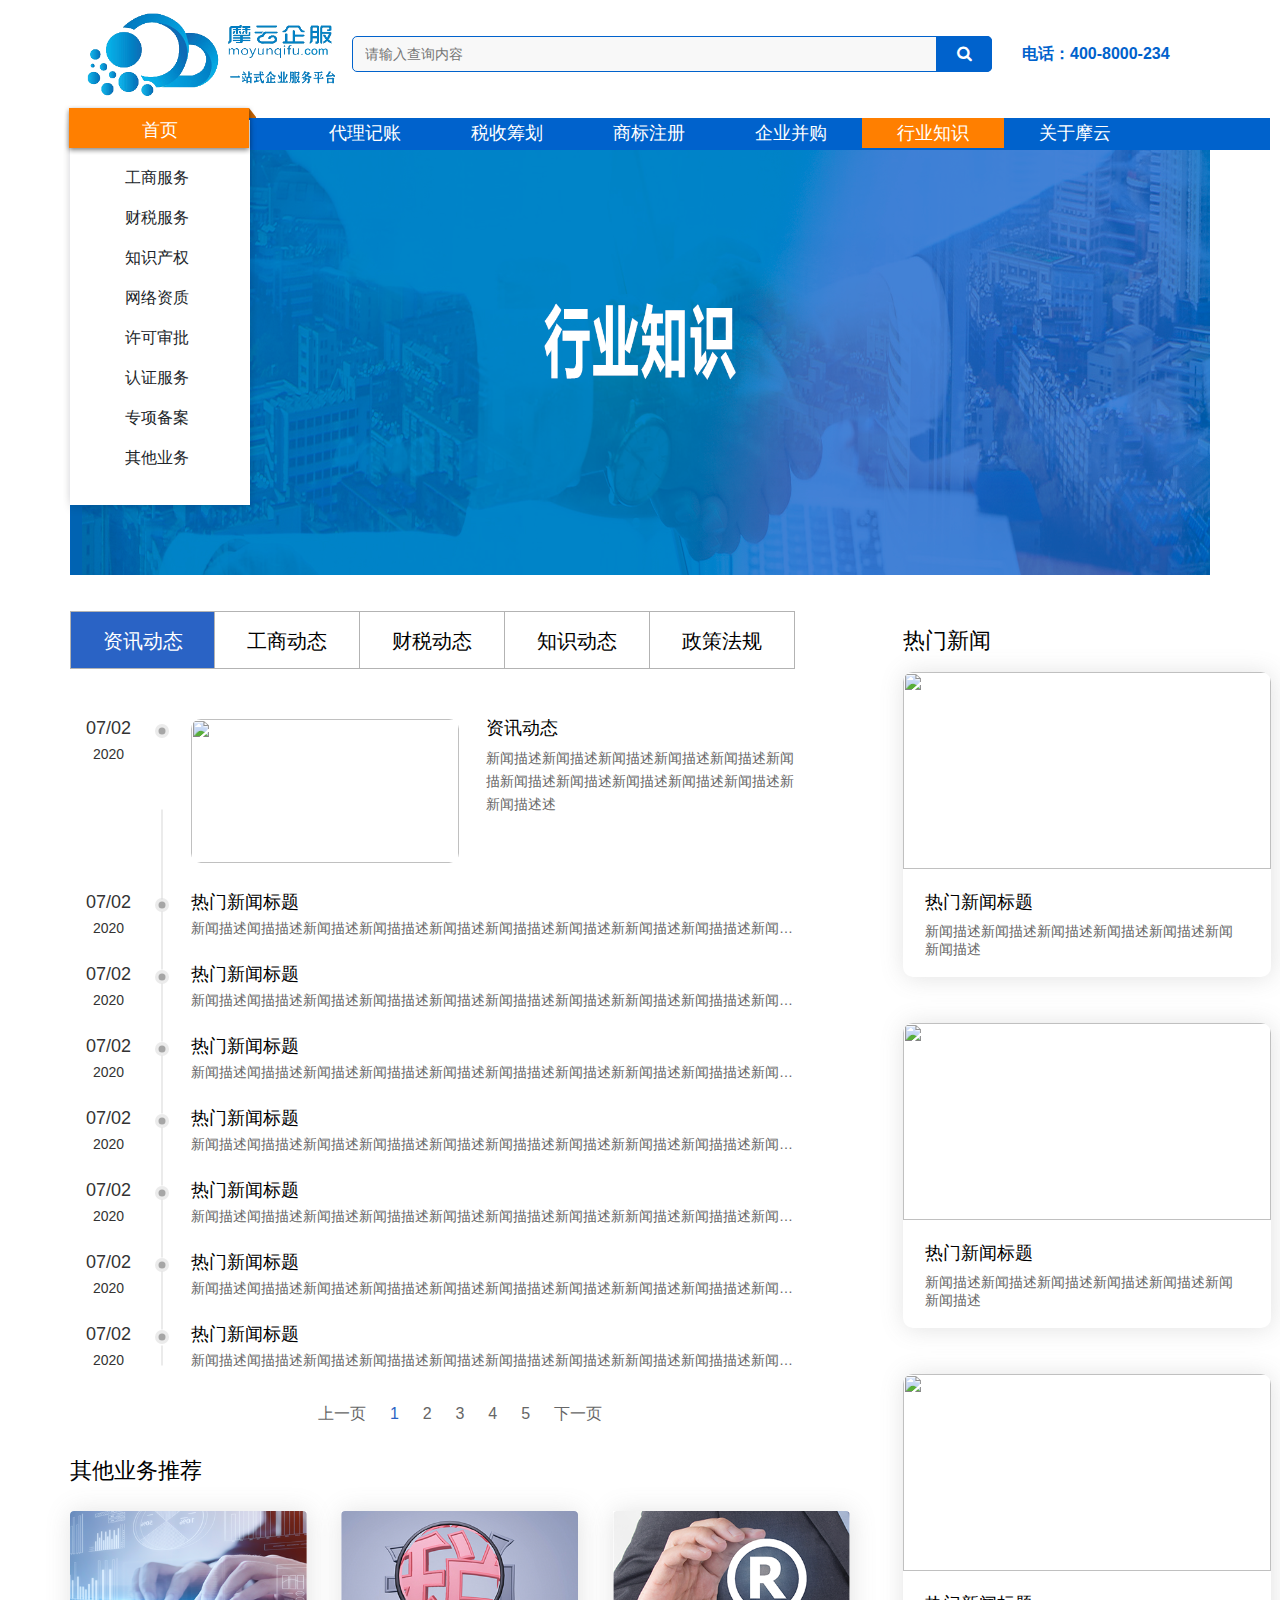
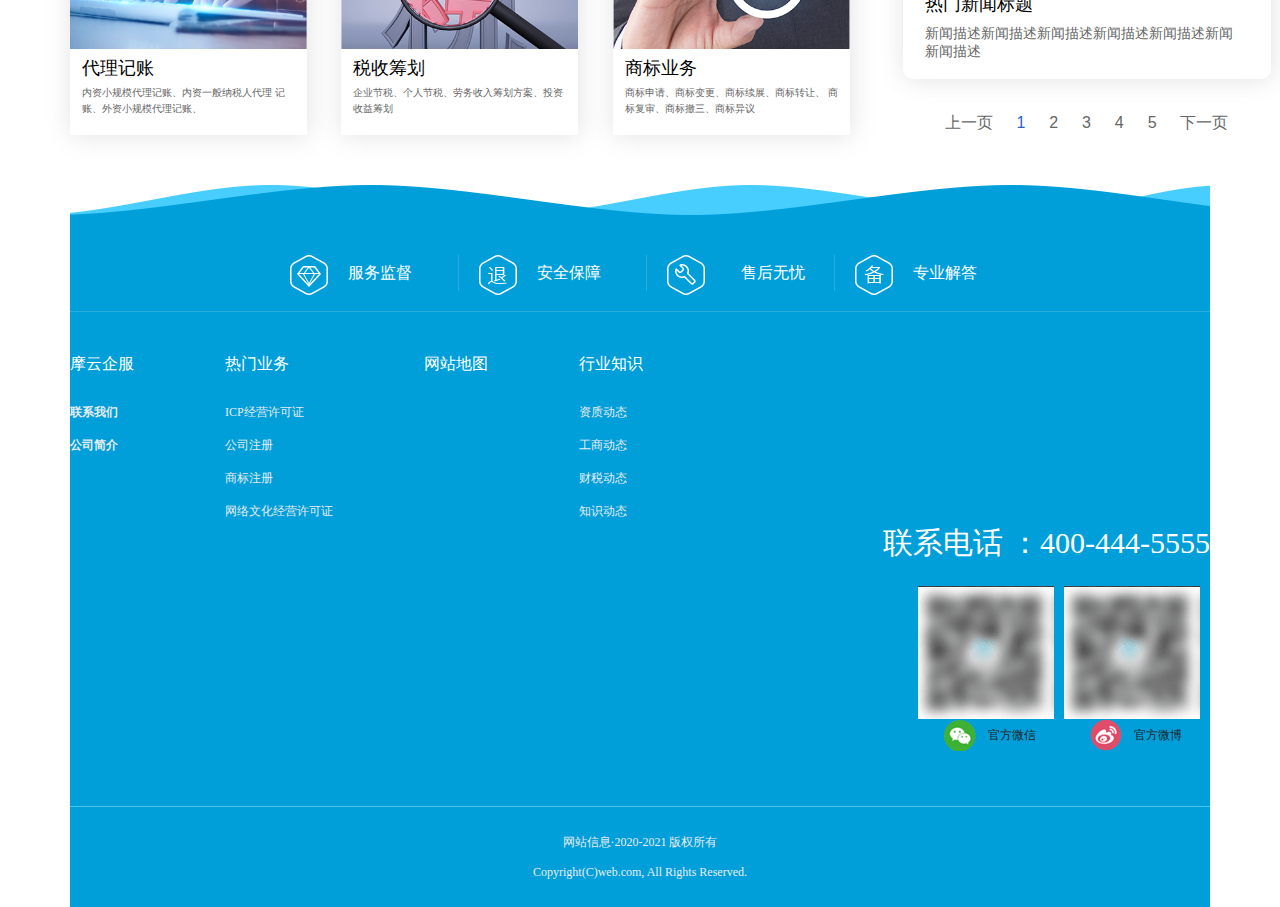
==== commit 1b48449c: "i" ====
--- a/articleList.html
+++ b/articleList.html
@@ -14,7 +14,7 @@
 </head>
 
 <body>
-    <div>
+    <div class="container">
         <!-- <div class="fixed-top"> -->
         <!-- <header class=" headerUtil"> -->
         <!-- <div class="container"> -->
